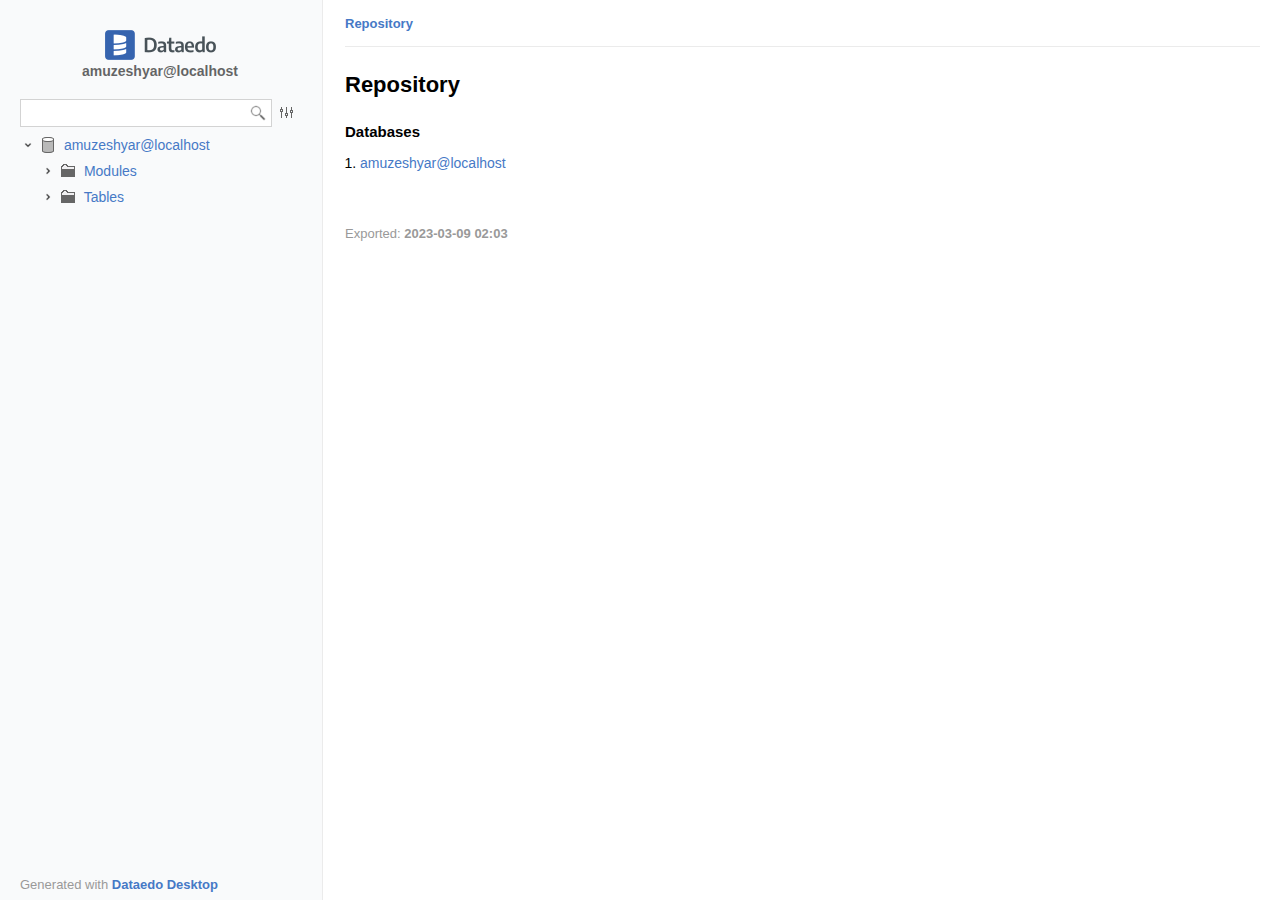
==== index.local.html @ bbb444c3 "first commit" ====
<!doctype html>
<html class="no-js is-booting" lang="en">
<head>
    <meta charset="utf-8">
    <meta http-equiv="x-ua-compatible" content="ie=edge">
    <meta name="viewport" content="width=device-width,initial-scale=1">
    <meta name="x-app-version" content="Z4twejRX">
    <meta name="x-data-version" content="20230309020320">

    <script>document.documentElement.className = document.documentElement.className.replace("no-js", "js")</script>
    <script src="integrity-test.js?v=Z4twejRX"></script>
    <link rel="stylesheet" href="boot.css?v=Z4twejRX">
    <link rel="icon" href="favicon.ico">

</head>
<body>
    <noscript>
        <div class="no-js-popup">
            <b>This site requires JavaScript to work</b>, please enable JavaScript in your browser or use a browser with JavaScript support.
        </div>
    </noscript>

    <div class="app">
        <router-view></router-view>
    </div>

    <link rel="stylesheet" href="app.css?v=Z4twejRX">
    <link rel="stylesheet" href="user.css?v=Z4twejRX">
    <script src="data.local.json.js?v=20230309020320"></script>
    <script src="config.json.js?v=20230309020320"></script>
    <script src="app.js?v=Z4twejRX"></script>
    <script src="user.js?v=Z4twejRX"></script>
</body>
</html>
---- boot.css ----
*{margin:0;padding:0}body,html{height:100%;overflow:hidden;background:#f9f9f9}body:after{content:" ";z-index:9999;position:fixed;top:0;left:0;width:100%;height:0;opacity:0;-webkit-transition:opacity .4s,background .4s,height .01s linear .4s;transition:opacity .4s,background .4s,height .01s linear .4s}.app{opacity:1;display:block}.is-booting body:after{height:100%;opacity:1;background:#fff url(./images/loader.gif?80f76fbd9f453dd1201678fe9575c247) 50% no-repeat}.is-booting .app{opacity:0}.no-js body{display:-webkit-box;display:-ms-flexbox;display:flex;-webkit-box-align:center;-ms-flex-align:center;align-items:center;-webkit-box-pack:center;-ms-flex-pack:center;justify-content:center}.no-js body:after{-webkit-animation:no-js-loader;animation:no-js-loader;-webkit-animation-duration:.2s;animation-duration:.2s;-webkit-animation-delay:1s;animation-delay:1s;-webkit-animation-fill-mode:forwards;animation-fill-mode:forwards}.no-js .app{-webkit-animation:no-js-app;animation:no-js-app;-webkit-animation-duration:.01s;animation-duration:.01s;-webkit-animation-delay:1s;animation-delay:1s;-webkit-animation-fill-mode:forwards;animation-fill-mode:forwards}.no-js .no-js-popup{font-family:Arial,serif;font-size:13px;line-height:1.5;color:#2d3e50;background:#fff;padding:15px 20px;border-top:5px solid #e74b3c;-webkit-box-sizing:border-box;box-sizing:border-box;border-radius:4px;-webkit-box-shadow:0 1px 3px rgba(45,62,80,.4);box-shadow:0 1px 3px rgba(45,62,80,.4);max-width:280px;overflow:hidden;-webkit-animation:no-js-popup;animation:no-js-popup;-webkit-animation-duration:1s;animation-duration:1s;-webkit-animation-delay:1s;animation-delay:1s;-webkit-animation-fill-mode:forwards;animation-fill-mode:forwards;margin-top:-99999px}.no-js .no-js-popup b{color:#e74b3c}@-webkit-keyframes no-js-loader{to{opacity:0}}@keyframes no-js-loader{to{opacity:0}}@-webkit-keyframes no-js-app{to{-webkit-box-flex:0;flex:0 0 0;width:0}}@keyframes no-js-app{to{-webkit-box-flex:0;-ms-flex:0 0 0px;flex:0 0 0;width:0}}@-webkit-keyframes no-js-popup{0%{opacity:0;margin-top:-30px}to{margin-top:0;opacity:1}}@keyframes no-js-popup{0%{opacity:0;margin-top:-30px}to{margin-top:0;opacity:1}}.js .no-js-popup{display:none}
---- app.css ----
.hljs{display:block;overflow-x:auto;padding:.5em;background:#fff;color:#000}.hljs-comment,.hljs-quote,.hljs-variable{color:green}.hljs-built_in,.hljs-keyword,.hljs-name,.hljs-selector-tag,.hljs-tag{color:#00f}.hljs-addition,.hljs-attribute,.hljs-literal,.hljs-section,.hljs-string,.hljs-template-tag,.hljs-template-variable,.hljs-title,.hljs-type{color:#a31515}.hljs-deletion,.hljs-meta,.hljs-selector-attr,.hljs-selector-pseudo{color:#2b91af}.hljs-doctag{color:gray}.hljs-attr{color:red}.hljs-bullet,.hljs-link,.hljs-symbol{color:#00b0e8}.hljs-emphasis{font-style:italic}.hljs-strong{font-weight:700}*{-webkit-box-sizing:border-box;box-sizing:border-box}.app{width:100%;height:100%;overflow:hidden}a img{border:0}input::-ms-clear{display:none}body{font-family:-apple-system,Segoe UI,Open Sans,Arial,sans-serif;font-size:14px}a{-webkit-transition:color .3s;transition:color .3s;color:#4679c6;text-decoration:none}a:hover{color:#04589f}h1{font-size:22px;font-weight:700}@media only screen and (max-width:600px){h1{font-size:18px}}h2{font-size:15px;font-weight:700}.no-wrap{white-space:nowrap}::-webkit-scrollbar{width:6px;height:6px;background-color:rgba(0,0,0,.05)}::-webkit-scrollbar-track{background-color:transparent}::-webkit-scrollbar-thumb{background-color:#2872ec;background-color:rgba(0,0,0,.3);background-clip:content-box}i[class*=icon-],i[class^=icon-]{display:inline-block;vertical-align:top;width:16px;height:16px;background:url(./images/sprite.png?4946d9671c858144af19bc0c21c4b5a4) no-repeat}i.icon-empty{background-position:20px 20px!important}i.icon-directory,i.icon-directory-user,i.icon-folder{background-position:0 0}i.icon-documentation{background-position:-20px 0}i.icon-module,i.icon-module-user{background-position:-40px 0}i.icon-arrow-asc{background-position:-60px 0}i.icon-relation{background-position:-80px 0}i.icon-trigger-disabled{background-position:-100px 0}i.icon-search{background-position:-120px 0}i.icon-table{background-position:0 -20px}i.icon-view{background-position:-20px -20px}i.icon-key{background-position:-40px -20px}i.icon-arrow-desc{background-position:-60px -20px}i.icon-unique-key{background-position:-80px -20px}i.icon-user-unique-key{background-position:-100px -20px}i.icon-close{background-position:-120px -20px}i.icon-function{background-position:0 -40px}i.icon-procedure{background-position:-20px -40px}i.icon-chapter{background-position:-40px -40px}i.icon-error{background-position:-60px -40px}i.icon-trigger-active{background-position:-80px -40px}i.icon-user-relation{background-position:-100px -40px}i.icon-user-key{background-position:0 -60px}i.icon-unresolved,i.icon-unresolved_entity{background-position:-20px -60px}i.icon-expand{background-position:-40px -60px}i.icon-collapse{background-position:-60px -60px}i.icon-check{background-position:-80px -60px}i.icon-nullable{background-position:-100px -60px}i.icon-primary-key-disabled{background-position:0 -80px}i.icon-unique-key-disabled{background-position:-20px -80px}i.icon-user-pk-relation{background-position:-40px -80px}i.icon-pk-relation{background-position:-60px -80px}i.icon-used-by-unresolved,i.icon-used-by-unresolved_entity{background-position:-80px -80px}i.icon-used-by-user-unresolved,i.icon-used-by-user-unresolved_entity{background-position:-100px -80px}i.icon-used-by-table{background-position:0 -100px}i.icon-used-by-user-table{background-position:-20px -100px}i.icon-used-by-view{background-position:-40px -100px}i.icon-used-by-user-view{background-position:-60px -100px}i.icon-used-by-procedure{background-position:-80px -100px}i.icon-used-by-user-procedure{background-position:-100px -100px}i.icon-used-by-function{background-position:0 -120px}i.icon-used-by-user-function{background-position:-20px -120px}i.icon-used-by-trigger-active{background-position:-40px -120px}i.icon-used-by-user-trigger-active{background-position:-60px -120px}i.icon-used-by-trigger-disabled{background-position:-80px -120px}i.icon-used-by-user-trigger-disabled{background-position:-100px -120px}i.icon-uses-table{background-position:0 -140px}i.icon-uses-user-table{background-position:-20px -140px}i.icon-uses-view{background-position:-40px -140px}i.icon-uses-user-view{background-position:-60px -140px}i.icon-uses-procedure{background-position:-80px -140px}i.icon-uses-user-procedure{background-position:-100px -140px}i.icon-uses-function{background-position:0 -160px}i.icon-uses-user-function{background-position:-20px -160px}i.icon-uses-trigger-active{background-position:-40px -160px}i.icon-uses-user-trigger-active{background-position:-60px -160px}i.icon-uses-trigger-disabled{background-position:-80px -160px}i.icon-uses-user-trigger-disabled{background-position:-100px -160px}i.icon-search-options-btn{background-position:-120px -160px}i.icon-uses-unresolved,i.icon-uses-unresolved_entity{background-position:0 -180px}i.icon-uses-user-unresolved,i.icon-uses-user-unresolved_entity{background-position:-20px -180px}i.icon-checkbox-checked{background-position:0 -200px}i.icon-checkbox{background-position:-20px -200px}i.icon-checkbox-undefined{background-position:-40px -200px}i.icon-none{background-position:0 -220px}i.icon-none-user{background-position:-20px -220px}i.icon-used-by-none{background-position:-40px -220px}i.icon-used-by-user-none{background-position:-60px -220px}i.icon-uses-none{background-position:-80px -220px}i.icon-uses-user-none{background-position:-100px -220px}i.icon-table{background-position:0 -240px}i.icon-table-user{background-position:-20px -240px}i.icon-used-by-table{background-position:-40px -240px}i.icon-used-by-user-table{background-position:-60px -240px}i.icon-uses-table{background-position:-80px -240px}i.icon-uses-user-table{background-position:-100px -240px}i.icon-external-table{background-position:0 -260px}i.icon-external-table-user{background-position:-20px -260px}i.icon-used-by-external-table{background-position:-40px -260px}i.icon-used-by-user-external-table{background-position:-60px -260px}i.icon-uses-external-table{background-position:-80px -260px}i.icon-uses-user-external-table{background-position:-100px -260px}i.icon-foreign-table{background-position:0 -280px}i.icon-foreign-table-user{background-position:-20px -280px}i.icon-used-by-foreign-table{background-position:-40px -280px}i.icon-used-by-user-foreign-table{background-position:-60px -280px}i.icon-uses-foreign-table{background-position:-80px -280px}i.icon-uses-user-foreign-table{background-position:-100px -280px}i.icon-file-table{background-position:0 -300px}i.icon-file-table-user{background-position:-20px -300px}i.icon-used-by-file-table{background-position:-40px -300px}i.icon-used-by-user-file-table{background-position:-60px -300px}i.icon-uses-file-table{background-position:-80px -300px}i.icon-uses-user-file-table{background-position:-100px -300px}i.icon-graph-table{background-position:0 -320px}i.icon-graph-table-user{background-position:-20px -320px}i.icon-used-by-graph-table{background-position:-40px -320px}i.icon-used-by-user-graph-table{background-position:-60px -320px}i.icon-uses-graph-table{background-position:-80px -320px}i.icon-uses-user-graph-table{background-position:-100px -320px}i.icon-graph-node-table{background-position:0 -340px}i.icon-graph-node-table-user{background-position:-20px -340px}i.icon-used-by-graph-node-table{background-position:-40px -340px}i.icon-used-by-user-graph-node-table{background-position:-60px -340px}i.icon-uses-graph-node-table{background-position:-80px -340px}i.icon-uses-user-graph-node-table{background-position:-100px -340px}i.icon-graph-vertex-table{background-position:0 -360px}i.icon-graph-vertex-table-user{background-position:-20px -360px}i.icon-used-by-graph-vertex-table{background-position:-40px -360px}i.icon-used-by-user-graph-vertex-table{background-position:-60px -360px}i.icon-uses-graph-vertex-table{background-position:-80px -360px}i.icon-uses-user-graph-vertex-table{background-position:-100px -360px}i.icon-graph-edge-table{background-position:0 -380px}i.icon-graph-edge-table-user{background-position:-20px -380px}i.icon-used-by-graph-edge-table{background-position:-40px -380px}i.icon-used-by-user-graph-edge-table{background-position:-60px -380px}i.icon-uses-graph-edge-table{background-position:-80px -380px}i.icon-uses-user-graph-edge-table{background-position:-100px -380px}i.icon-system-versioned-table{background-position:0 -400px}i.icon-system-versioned-table-user{background-position:-20px -400px}i.icon-used-by-system-versioned-table{background-position:-40px -400px}i.icon-used-by-user-system-versioned-table{background-position:-60px -400px}i.icon-uses-system-versioned-table{background-position:-80px -400px}i.icon-uses-user-system-versioned-table{background-position:-100px -400px}i.icon-history-table{background-position:0 -420px}i.icon-history-table-user{background-position:-20px -420px}i.icon-used-by-history-table{background-position:-40px -420px}i.icon-used-by-user-history-table{background-position:-60px -420px}i.icon-uses-history-table{background-position:-80px -420px}i.icon-uses-user-history-table{background-position:-100px -420px}i.icon-search-index{background-position:0 -440px}i.icon-search-index-user{background-position:-20px -440px}i.icon-used-by-search-index{background-position:-40px -440px}i.icon-used-by-user-search-index{background-position:-60px -440px}i.icon-uses-search-index{background-position:-80px -440px}i.icon-uses-user-search-index{background-position:-100px -440px}i.icon-collection{background-position:0 -460px}i.icon-collection-user{background-position:-20px -460px}i.icon-used-by-collection{background-position:-40px -460px}i.icon-used-by-user-collection{background-position:-60px -460px}i.icon-uses-collection{background-position:-80px -460px}i.icon-uses-user-collection{background-position:-100px -460px}i.icon-entity{background-position:0 -480px}i.icon-entity-user{background-position:-20px -480px}i.icon-used-by-entity{background-position:-40px -480px}i.icon-used-by-user-entity{background-position:-60px -480px}i.icon-uses-entity{background-position:-80px -480px}i.icon-uses-user-entity{background-position:-100px -480px}i.icon-cube{background-position:0 -500px}i.icon-cube-user{background-position:-20px -500px}i.icon-used-by-cube{background-position:-40px -500px}i.icon-used-by-user-cube{background-position:-60px -500px}i.icon-uses-cube{background-position:-80px -500px}i.icon-uses-user-cube{background-position:-100px -500px}i.icon-dimension{background-position:0 -520px}i.icon-dimension-user{background-position:-20px -520px}i.icon-used-by-dimension{background-position:-40px -520px}i.icon-used-by-user-dimension{background-position:-60px -520px}i.icon-uses-dimension{background-position:-80px -520px}i.icon-uses-user-dimension{background-position:-100px -520px}i.icon-flat-file{background-position:0 -540px}i.icon-flat-file-user{background-position:-20px -540px}i.icon-used-by-flat-file{background-position:-40px -540px}i.icon-used-by-user-flat-file{background-position:-60px -540px}i.icon-uses-flat-file{background-position:-80px -540px}i.icon-uses-user-flat-file{background-position:-100px -540px}i.icon-object{background-position:0 -560px}i.icon-object-user{background-position:-20px -560px}i.icon-used-by-object{background-position:-40px -560px}i.icon-used-by-user-object{background-position:-60px -560px}i.icon-uses-object{background-position:-80px -560px}i.icon-uses-user-object{background-position:-100px -560px}i.icon-standard-object{background-position:0 -580px}i.icon-standard-object-user{background-position:-20px -580px}i.icon-used-by-standard-object{background-position:-40px -580px}i.icon-used-by-user-standard-object{background-position:-60px -580px}i.icon-uses-standard-object{background-position:-80px -580px}i.icon-uses-user-standard-object{background-position:-100px -580px}i.icon-custom-object{background-position:0 -600px}i.icon-custom-object-user{background-position:-20px -600px}i.icon-used-by-custom-object{background-position:-40px -600px}i.icon-used-by-user-custom-object{background-position:-60px -600px}i.icon-uses-custom-object{background-position:-80px -600px}i.icon-uses-user-custom-object{background-position:-100px -600px}i.icon-external-object{background-position:0 -620px}i.icon-external-object-user{background-position:-20px -620px}i.icon-used-by-external-object{background-position:-40px -620px}i.icon-used-by-user-external-object{background-position:-60px -620px}i.icon-uses-external-object{background-position:-80px -620px}i.icon-uses-user-external-object{background-position:-100px -620px}i.icon-view{background-position:0 -640px}i.icon-view-user{background-position:-20px -640px}i.icon-used-by-view{background-position:-40px -640px}i.icon-used-by-user-view{background-position:-60px -640px}i.icon-uses-view{background-position:-80px -640px}i.icon-uses-user-view{background-position:-100px -640px}i.icon-materialized-view{background-position:0 -660px}i.icon-materialized-view-user{background-position:-20px -660px}i.icon-used-by-materialized-view{background-position:-40px -660px}i.icon-used-by-user-materialized-view{background-position:-60px -660px}i.icon-uses-materialized-view{background-position:-80px -660px}i.icon-uses-user-materialized-view{background-position:-100px -660px}i.icon-editioning-view{background-position:0 -680px}i.icon-editioning-view-user{background-position:-20px -680px}i.icon-used-by-editioning-view{background-position:-40px -680px}i.icon-used-by-user-editioning-view{background-position:-60px -680px}i.icon-uses-editioning-view{background-position:-80px -680px}i.icon-uses-user-editioning-view{background-position:-100px -680px}i.icon-indexed-view{background-position:0 -700px}i.icon-indexed-view-user{background-position:-20px -700px}i.icon-used-by-indexed-view{background-position:-40px -700px}i.icon-used-by-user-indexed-view{background-position:-60px -700px}i.icon-uses-indexed-view{background-position:-80px -700px}i.icon-uses-user-indexed-view{background-position:-100px -700px}i.icon-named-query{background-position:0 -720px}i.icon-named-query-user{background-position:-20px -720px}i.icon-used-by-named-query{background-position:-40px -720px}i.icon-used-by-user-named-query{background-position:-60px -720px}i.icon-uses-named-query{background-position:-80px -720px}i.icon-uses-user-named-query{background-position:-100px -720px}i.icon-projection{background-position:0 -640px}i.icon-projection-user{background-position:-20px -640px}i.icon-used-by-projection{background-position:-40px -640px}i.icon-used-by-user-projection{background-position:-60px -640px}i.icon-uses-projection{background-position:-80px -640px}i.icon-uses-user-projection{background-position:-100px -640px}i.icon-procedure{background-position:0 -740px}i.icon-procedure-user{background-position:-20px -740px}i.icon-used-by-procedure{background-position:-40px -740px}i.icon-used-by-user-procedure{background-position:-60px -740px}i.icon-uses-procedure{background-position:-80px -740px}i.icon-uses-user-procedure{background-position:-100px -740px}i.icon-package{background-position:0 -760px}i.icon-package-user{background-position:-20px -760px}i.icon-used-by-package{background-position:-40px -760px}i.icon-used-by-user-package{background-position:-60px -760px}i.icon-uses-package{background-position:-80px -760px}i.icon-uses-user-package{background-position:-100px -760px}i.icon-function{background-position:0 -780px}i.icon-function-user{background-position:-20px -780px}i.icon-used-by-function{background-position:-40px -780px}i.icon-used-by-user-function{background-position:-60px -780px}i.icon-uses-function{background-position:-80px -780px}i.icon-uses-user-function{background-position:-100px -780px}i.icon-trigger-active{background-position:0 -800px}i.icon-trigger-active-user{background-position:-20px -800px}i.icon-used-by-trigger-active{background-position:-40px -800px}i.icon-used-by-user-trigger-active{background-position:-60px -800px}i.icon-uses-trigger-active{background-position:-80px -800px}i.icon-uses-user-trigger-active{background-position:-100px -800px}i.icon-trigger-disabled{background-position:0 -820px}i.icon-trigger-disabled-user{background-position:-20px -820px}i.icon-used-by-trigger-disabled{background-position:-40px -820px}i.icon-used-by-user-trigger-disabled{background-position:-60px -820px}i.icon-uses-trigger-disabled{background-position:-80px -820px}i.icon-uses-user-trigger-disabled{background-position:-100px -820px}i.icon-rule-active{background-position:0 -840px}i.icon-rule-active-user{background-position:-20px -840px}i.icon-used-by-rule-active{background-position:-40px -840px}i.icon-used-by-user-rule-active{background-position:-60px -840px}i.icon-uses-rule-active{background-position:-80px -840px}i.icon-uses-user-rule-active{background-position:-100px -840px}i.icon-rule-disabled{background-position:0 -860px}i.icon-rule-disabled-user{background-position:-20px -860px}i.icon-used-by-rule-disabled{background-position:-40px -860px}i.icon-used-by-user-rule-disabled{background-position:-60px -860px}i.icon-uses-rule-disabled{background-position:-80px -860px}i.icon-uses-user-rule-disabled{background-position:-100px -860px}i.icon-column{background-position:0 -880px}i.icon-column-user{background-position:-20px -880px}i.icon-array{background-position:0 -900px}i.icon-array-user{background-position:-20px -900px}i.icon-attribute{background-position:0 -920px}i.icon-attribute-user{background-position:-20px -920px}i.icon-calculated-measure{background-position:0 -940px}i.icon-calculated-measure-user{background-position:-20px -940px}i.icon-column-family{background-position:0 -960px}i.icon-column-family-user{background-position:-20px -960px}i.icon-computed{background-position:0 -980px}i.icon-computed-user{background-position:-20px -980px}i.icon-custom{background-position:0 -1000px}i.icon-custom-user{background-position:-20px -1000px}i.icon-column-dimension{background-position:0 -1020px}i.icon-column-dimension-user{background-position:-20px -1020px}i.icon-document{background-position:0 -1040px}i.icon-document-user{background-position:-20px -1040px}i.icon-document-array{background-position:0 -1060px}i.icon-document-array-user{background-position:-20px -1060px}i.icon-field{background-position:0 -1080px}i.icon-field-user{background-position:-20px -1080px}i.icon-folder{background-position:0 -1100px}i.icon-folder-user{background-position:-20px -1100px}i.icon-hierarchy{background-position:0 -1120px}i.icon-hierarchy-user{background-position:-20px -1120px}i.icon-hierarchy-level{background-position:0 -1140px}i.icon-hierarchy-level-user{background-position:-20px -1140px}i.icon-id{background-position:0 -1160px}i.icon-id-user{background-position:-20px -1160px}i.icon-kpi{background-position:0 -1180px}i.icon-kpi-user{background-position:-20px -1180px}i.icon-map{background-position:0 -1200px}i.icon-map-user{background-position:-20px -1200px}i.icon-measure{background-position:0 -1220px}i.icon-measure-user{background-position:-20px -1220px}i.icon-measure-group{background-position:0 -1240px}i.icon-measure-group-user{background-position:-20px -1240px}i.icon-column-object{background-position:0 -1260px}i.icon-column-object-user{background-position:-20px -1260px}i.icon-object-array{background-position:0 -1280px}i.icon-object-array-user{background-position:-20px -1280px}i.icon-set{background-position:0 -1300px}i.icon-set-user{background-position:-20px -1300px}i.icon-system{background-position:0 -1320px}i.icon-system-user{background-position:-20px -1320px}i.icon-user-type{background-position:0 -1340px}i.icon-user-type-user{background-position:-20px -1340px}i.icon-mixed{background-position:0 -1360px}i.icon-mixed-user{background-position:-20px -1360px}i.icon-clr-function{background-position:0 -1380px}i.icon-clr-procedure{background-position:0 -14000px}i.icon-clr-trigger{background-position:0 -1420px}i.icon-extended-procedure{background-position:0 -1440px}i.icon-business-glossary{background-position:0 -1460px}i.icon-term{background-position:0 -1480px}i.icon-category{background-position:0 -1500px}i.icon-policy{background-position:0 -1520px}i.icon-rule{background-position:0 -1540px}i.icon-csv{background-position:0 -1560px}i.icon-csv-user{background-position:-20px -1560px}i.icon-json{background-position:0 -1580px}i.icon-json-user{background-position:-20px -1580px}i.icon-xml{background-position:0 -1600px}i.icon-xml-user{background-position:-20px -1600px}i.icon-avro-record{background-position:0 -1620px}i.icon-avro-record-user{background-position:-20px -1620px}i.icon-cdm{background-position:0 -1640px}i.icon-cdm-user{background-position:-20px -1640px}i.icon-delimited-text{background-position:0 -1660px}i.icon-delimited-text-user{background-position:-20px -1660px}i.icon-orc{background-position:0 -1680px}i.icon-orc-user{background-position:-20px -1680px}i.icon-parquet{background-position:0 -1700px}i.icon-parquet-user{background-position:-20px -1700px}i.icon-structure{background-position:0 -1720px}i.icon-structure-user{background-position:-20px -1720px}i[class*=icon2x-],i[class^=icon2x-]{display:inline-block;vertical-align:top;width:32px;height:32px;background:url(./images/sprite2x.png?374bd964ec66aa32b28c037c981e67e4) no-repeat}i.icon2x-directory,i.icon2x-directory-user,i.icon2x-folder{background-position:0 0}i.icon2x-database{background-position:-40px 0}i.icon2x-module{background-position:-80px 0}i.icon2x-relation{background-position:-160px 0}i.icon2x-trigger-disabled{background-position:-200px 0}i.icon2x-table{background-position:0 -40px}i.icon2x-view{background-position:-40px -40px}i.icon2x-key{background-position:-80px -40px}i.icon2x-unique-key{background-position:-160px -40px}i.icon2x-user-unique-key{background-position:-200px -40px}i.icon2x-function{background-position:0 -80px}i.icon2x-procedure{background-position:-40px -80px}i.icon2x-error{background-position:-120px -80px}i.icon2x-trigger-active{background-position:-160px -80px}i.icon2x-user-relation{background-position:-200px -80px}i.icon2x-user-key{background-position:0 -120px}i.icon2x-unresolved-entity{background-position:-40px -120px}i.icon2x-check{background-position:-160px -120px}i.icon2x-table-user{background-position:-200px -120px}i.icon2x-none{background-position:0 -200px}i.icon2x-none-user{background-position:-40px -200px}i.icon2x-table{background-position:0 -240px}i.icon2x-table-user{background-position:-40px -240px}i.icon2x-external-table{background-position:0 -280px}i.icon2x-external-table-user{background-position:-40px -280px}i.icon2x-foreign-table{background-position:0 -320px}i.icon2x-foreign-table-user{background-position:-40px -320px}i.icon2x-file-table{background-position:0 -360px}i.icon2x-file-table-user{background-position:-40px -360px}i.icon2x-graph-table{background-position:0 -400px}i.icon2x-graph-table-user{background-position:-40px -400px}i.icon2x-graph-node-table{background-position:0 -440px}i.icon2x-graph-node-table-user{background-position:-40px -440px}i.icon2x-graph-vertex-table{background-position:0 -480px}i.icon2x-graph-vertex-table-user{background-position:-40px -480px}i.icon2x-graph-edge-table{background-position:0 -520px}i.icon2x-graph-edge-table-user{background-position:-40px -520px}i.icon2x-history-table{background-position:0 -560px}i.icon2x-history-table-user{background-position:-40px -560px}i.icon2x-system-versioned-table{background-position:0 -600px}i.icon2x-system-versioned-table-user{background-position:-40px -600px}i.icon2x-search-index{background-position:0 -640px}i.icon2x-search-index-user{background-position:-40px -640px}i.icon2x-collection{background-position:0 -680px}i.icon2x-collection-user{background-position:-40px -680px}i.icon2x-entity{background-position:0 -720px}i.icon2x-entity-user{background-position:-40px -720px}i.icon2x-cube{background-position:0 -760px}i.icon2x-cube-user{background-position:-40px -760px}i.icon2x-dimension{background-position:0 -800px}i.icon2x-dimension-user{background-position:-40px -800px}i.icon2x-flat-file{background-position:0 -840px}i.icon2x-flat-file-user{background-position:-40px -840px}i.icon2x-object{background-position:0 -880px}i.icon2x-object-user{background-position:-40px -880px}i.icon2x-standard-object{background-position:0 -920px}i.icon2x-standard-object-user{background-position:-40px -920px}i.icon2x-custom-object{background-position:0 -960px}i.icon2x-custom-object-user{background-position:-40px -960px}i.icon2x-external-object{background-position:0 -1000px}i.icon2x-external-object-user{background-position:-40px -1000px}i.icon2x-view{background-position:0 -1040px}i.icon2x-view-user{background-position:-40px -1040px}i.icon2x-materialized-view{background-position:0 -1080px}i.icon2x-materialized-view-user{background-position:-40px -1080px}i.icon2x-editioning-view{background-position:0 -1120px}i.icon2x-editioning-view-user{background-position:-40px -1120px}i.icon2x-indexed-view{background-position:0 -1160px}i.icon2x-indexed-view-user{background-position:-40px -1160px}i.icon2x-named-query{background-position:0 -1200px}i.icon2x-named-query-user{background-position:-40px -1200px}i.icon2x-projection{background-position:0 -1040px}i.icon2x-projection-user{background-position:-40px -1040px}i.icon2x-procedure{background-position:0 -1240px}i.icon2x-procedure-user{background-position:-40px -1240px}i.icon2x-package{background-position:0 -1280px}i.icon2x-package-user{background-position:-40px -1280px}i.icon2x-function{background-position:0 -1320px}i.icon2x-function-user{background-position:-40px -1320px}i.icon2x-trigger-active{background-position:0 -1360px}i.icon2x-trigger-active-user{background-position:-40px -1360px}i.icon2x-trigger-disabled{background-position:0 -1400px}i.icon2x-trigger-disabled-user{background-position:-40px -1400px}i.icon2x-rule-active{background-position:0 -1440px}i.icon2x-rule-active-user{background-position:-40px -1440px}i.icon2x-rule-disabled{background-position:0 -1480px}i.icon2x-rule-disabled-user{background-position:-40px -1480px}i.icon2x-clr-function{background-position:0 -1520px}i.icon2x-clr-procedure{background-position:0 -1560px}i.icon2x-clr-trigger{background-position:0 -1600px}i.icon2x-extended-procedure{background-position:0 -1640px}i.icon2x-business-glossary{background-position:0 -1680px}i.icon2x-term{background-position:0 -1720px}i.icon2x-category{background-position:0 -1760px}i.icon2x-policy{background-position:0 -1800px}i.icon2x-rule{background-position:0 -1840px}i.icon2x-csv{background-position:0 -1880px}i.icon2x-csv-user{background-position:-40px -1880px}i.icon2x-json{background-position:0 -1920px}i.icon2x-json-user{background-position:-40px -1920px}i.icon2x-xml{background-position:0 -1960px}i.icon2x-xml-user{background-position:-40px -1960px}i.icon2x-avro-record{background-position:0 -2000px}i.icon2x-avro-record-user{background-position:-40px -2000px}i.icon2x-cdm{background-position:0 -2040px}i.icon2x-cdm-user{background-position:-40px -2040px}i.icon2x-delimited-text{background-position:0 -2080px}i.icon2x-delimited-text-user{background-position:-40px -2080px}i.icon2x-orc{background-position:0 -2120px}i.icon2x-orc-user{background-position:-40px -2120px}i.icon2x-parquet{background-position:0 -2160px}i.icon2x-parquet-user{background-position:-40px -2160px}i.icon2x-structure{background-position:0 -2200px}i.icon2x-structure-user{background-position:-40px -2200px}i[class*=icon24-],i[class^=icon24-]{display:inline-block;vertical-align:top;width:24px;height:24px;background:url(./images/sprite.24.png?4a69e1b12845e34f7dc40fea009caf40) no-repeat;margin-right:6px;margin-top:2px}i.no-margin{margin:0}i.icon24-relation-1x-1x{background-position:0 0}i.icon24-relation-1x-1x-user{background-position:-25px 0}i.icon24-relation-1x-mx{background-position:0 -25px}i.icon24-relation-1x-mx-user{background-position:-25px -25px}i.icon24-relation-mx-1x{background-position:0 -50px}i.icon24-relation-mx-1x-user{background-position:-25px -50px}i.icon24-relation-mx-mx{background-position:0 -75px}i.icon24-relation-mx-mx-user{background-position:-25px -75px}.doc{padding:15px 20px}.doc-breadcrumb{padding-bottom:15px;border-bottom:1px solid #ebebeb;margin-bottom:15px}.doc-actions{z-index:99;position:relative;float:right;font-size:12px}.doc-header{padding-top:10px;padding-bottom:10px;margin-bottom:15px}.doc-header [class^=icon]{margin-right:10px}.doc-summary{font-size:13px;margin-bottom:25px}.doc-summary td,.doc-summary th{vertical-align:top}.doc-summary-field{text-align:left;padding:3px 20px 3px 0}.doc-list{list-style-type:decimal;margin-left:15px}.doc-list>li{padding:5px 0}.doc-description{margin-bottom:40px}.doc-description ul{margin-left:40px}.doc-section{padding-bottom:25px}.doc-section.no-margin{margin-bottom:0}.doc-section-header{margin-bottom:10px}div.doc-script{overflow-x:auto;border:1px solid #dbe3f3;font-size:13px}div.doc-script code{padding:6px 20px!important}td.doc-script{font-size:13px}td.doc-script code{padding:0!important}.doc-metadata{color:#999;font-size:13px;margin-top:25px;margin-bottom:25px}.doc-metadata-exported{margin-right:10px}.sticky-header{position:-webkit-sticky;position:sticky;top:0;background-color:#fff;z-index:9}.table{overflow-x:auto}.table table{border-collapse:collapse;border:1px solid #dbe3f3}.table table th{background:#dbe3f3;text-align:left}.table table td,.table table th{border-bottom:1px solid #dbe3f3;font-size:13px;padding:6px 20px 6px 0;vertical-align:top}.table table td:first-child,.table table th:first-child{padding-left:20px}.slide-left-enter-active,.slide-left-leave-active{-webkit-transition:opacity .3s,-webkit-transform .4s;transition:opacity .3s,-webkit-transform .4s;transition:opacity .3s,transform .4s;transition:opacity .3s,transform .4s,-webkit-transform .4s}.slide-left-enter,.slide-left-leave-to{opacity:0;-webkit-transform:translateX(-10px);transform:translateX(-10px);-webkit-transition:opacity .15s,-webkit-transform .2s;transition:opacity .15s,-webkit-transform .2s;transition:opacity .15s,transform .2s;transition:opacity .15s,transform .2s,-webkit-transform .2s}
---- user.css ----
.user-description {
    /* Texts written in Dataedo application are wrapped using tag with class .user-description. */
    /* Setting the white-space property to pre-wrap means that all newlines will be preserved. */
    white-space: pre-wrap;
}

/* Default font configuration. */
.v-layout {
    font-family: -apple-system, Segoe UI, Open Sans, Arial, sans-serif;
    line-height: initial;
    font-size: 14px;
}

.v-content .doc-summary, /* table with object basic information */
.v-content .doc-actions, /* permlinks on the right side */
.v-content .doc-metadata, /* timestamps at the object bottom */
.v-content .table table th, /* table headers */
.v-content .table table td, /* table cells */
.v-content .doc-breadcrumb .v-item /* breadcrumb */ {
    font-size: 13px;
}

/* Headers font configuration. */
h1, h2, h3,
h4, h5, h6 {
    font-family: -apple-system, Segoe UI, Open Sans, Arial, sans-serif;
    font-weight: 700;
}

h1 { font-size: 22px; }
h2, .v-content .v-header { font-size: 15px; }

/* Color of hyperlinks and their color on mouse hover. */
a { color: #4679C6; }
a:hover { color: #04589f; }
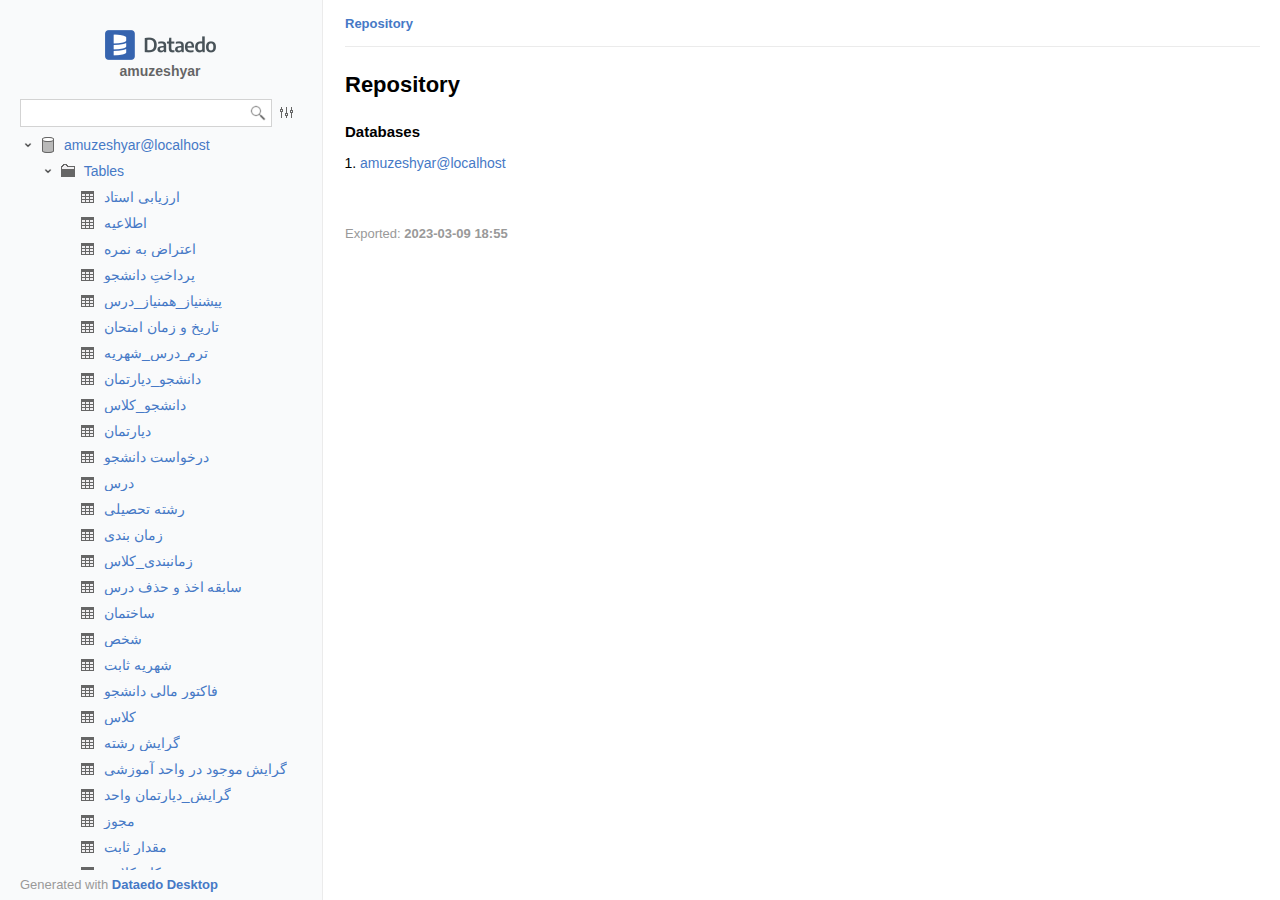
==== commit a1cd9ee6: "remove ER model" ====
--- a/index.local.html
+++ b/index.local.html
@@ -5,7 +5,7 @@
     <meta http-equiv="x-ua-compatible" content="ie=edge">
     <meta name="viewport" content="width=device-width,initial-scale=1">
     <meta name="x-app-version" content="Z4twejRX">
-    <meta name="x-data-version" content="20230309020320">
+    <meta name="x-data-version" content="20230309185516">
 
     <script>document.documentElement.className = document.documentElement.className.replace("no-js", "js")</script>
     <script src="integrity-test.js?v=Z4twejRX"></script>
@@ -26,8 +26,8 @@
 
     <link rel="stylesheet" href="app.css?v=Z4twejRX">
     <link rel="stylesheet" href="user.css?v=Z4twejRX">
-    <script src="data.local.json.js?v=20230309020320"></script>
-    <script src="config.json.js?v=20230309020320"></script>
+    <script src="data.local.json.js?v=20230309185516"></script>
+    <script src="config.json.js?v=20230309185516"></script>
     <script src="app.js?v=Z4twejRX"></script>
     <script src="user.js?v=Z4twejRX"></script>
 </body>
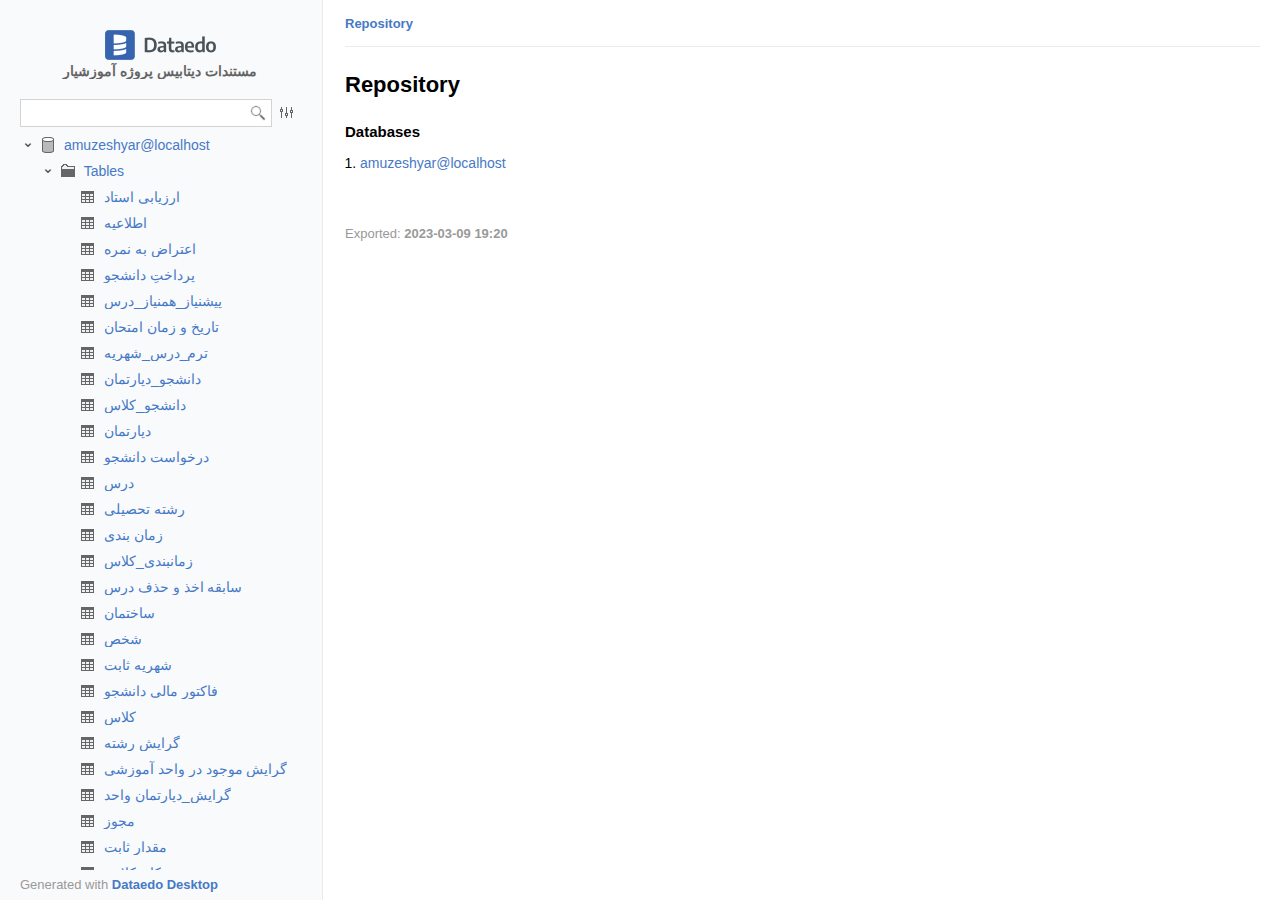
==== commit 357e8be1: "first commit" ====
--- a/index.local.html
+++ b/index.local.html
@@ -5,7 +5,7 @@
     <meta http-equiv="x-ua-compatible" content="ie=edge">
     <meta name="viewport" content="width=device-width,initial-scale=1">
     <meta name="x-app-version" content="Z4twejRX">
-    <meta name="x-data-version" content="20230309185516">
+    <meta name="x-data-version" content="20230309192010">
 
     <script>document.documentElement.className = document.documentElement.className.replace("no-js", "js")</script>
     <script src="integrity-test.js?v=Z4twejRX"></script>
@@ -26,8 +26,8 @@
 
     <link rel="stylesheet" href="app.css?v=Z4twejRX">
     <link rel="stylesheet" href="user.css?v=Z4twejRX">
-    <script src="data.local.json.js?v=20230309185516"></script>
-    <script src="config.json.js?v=20230309185516"></script>
+    <script src="data.local.json.js?v=20230309192010"></script>
+    <script src="config.json.js?v=20230309192010"></script>
     <script src="app.js?v=Z4twejRX"></script>
     <script src="user.js?v=Z4twejRX"></script>
 </body>
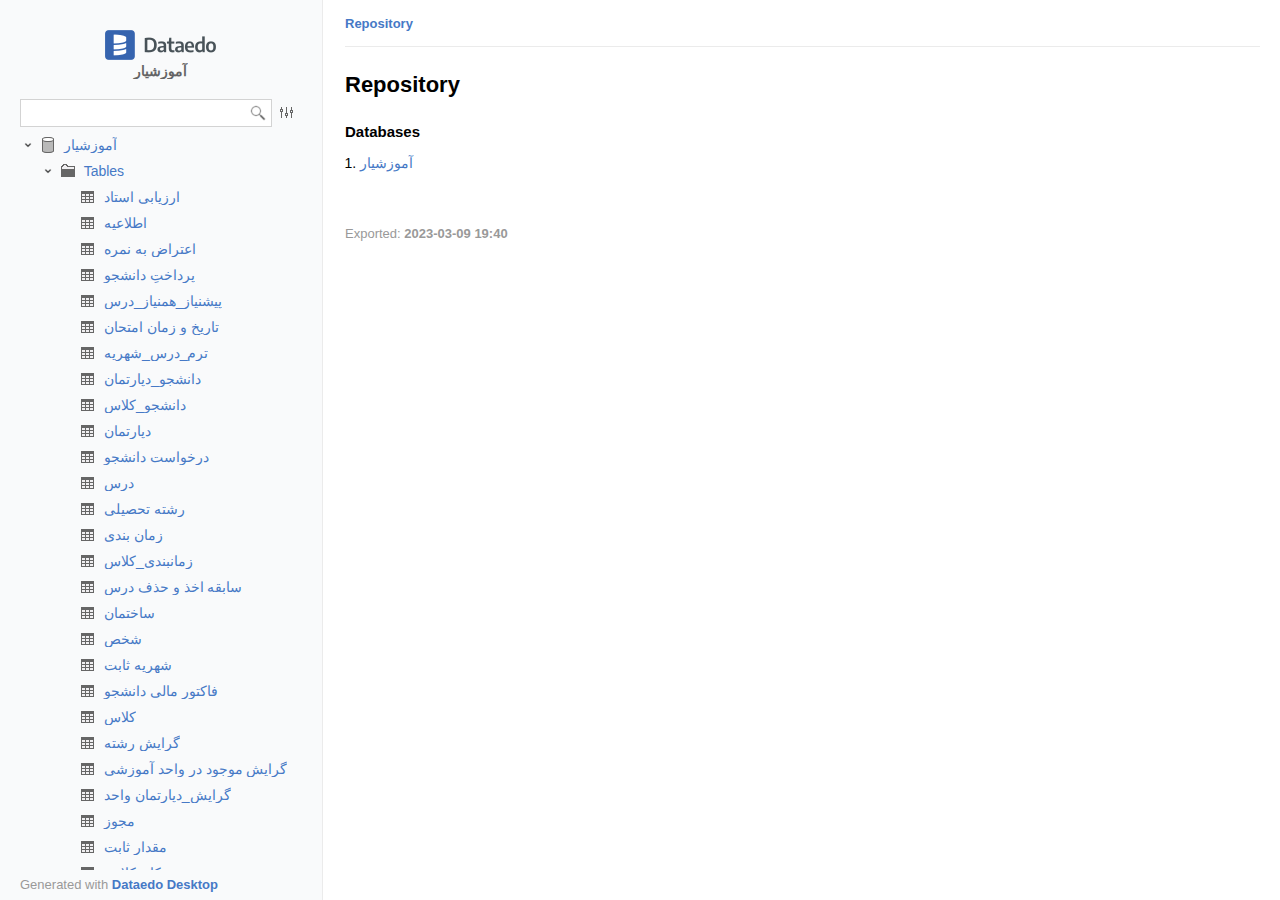
==== commit 5e8beca3: "diagram download link added" ====
--- a/index.local.html
+++ b/index.local.html
@@ -5,7 +5,7 @@
     <meta http-equiv="x-ua-compatible" content="ie=edge">
     <meta name="viewport" content="width=device-width,initial-scale=1">
     <meta name="x-app-version" content="Z4twejRX">
-    <meta name="x-data-version" content="20230309192010">
+    <meta name="x-data-version" content="20230309194051">
 
     <script>document.documentElement.className = document.documentElement.className.replace("no-js", "js")</script>
     <script src="integrity-test.js?v=Z4twejRX"></script>
@@ -26,8 +26,8 @@
 
     <link rel="stylesheet" href="app.css?v=Z4twejRX">
     <link rel="stylesheet" href="user.css?v=Z4twejRX">
-    <script src="data.local.json.js?v=20230309192010"></script>
-    <script src="config.json.js?v=20230309192010"></script>
+    <script src="data.local.json.js?v=20230309194051"></script>
+    <script src="config.json.js?v=20230309194051"></script>
     <script src="app.js?v=Z4twejRX"></script>
     <script src="user.js?v=Z4twejRX"></script>
 </body>
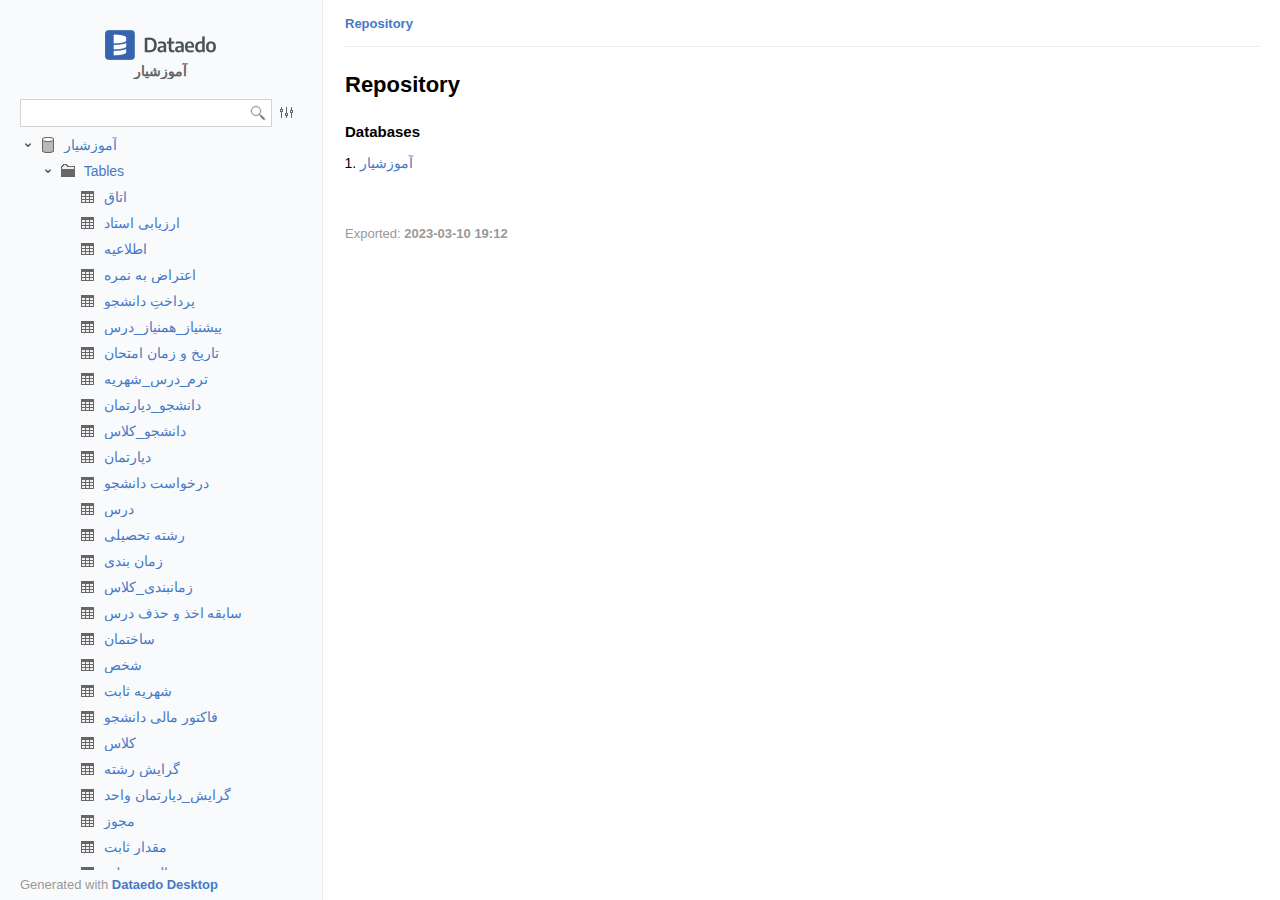
==== commit aad22eca: "table and field descreption added" ====
--- a/index.local.html
+++ b/index.local.html
@@ -5,7 +5,7 @@
     <meta http-equiv="x-ua-compatible" content="ie=edge">
     <meta name="viewport" content="width=device-width,initial-scale=1">
     <meta name="x-app-version" content="Z4twejRX">
-    <meta name="x-data-version" content="20230309194051">
+    <meta name="x-data-version" content="20230310191239">
 
     <script>document.documentElement.className = document.documentElement.className.replace("no-js", "js")</script>
     <script src="integrity-test.js?v=Z4twejRX"></script>
@@ -26,8 +26,8 @@
 
     <link rel="stylesheet" href="app.css?v=Z4twejRX">
     <link rel="stylesheet" href="user.css?v=Z4twejRX">
-    <script src="data.local.json.js?v=20230309194051"></script>
-    <script src="config.json.js?v=20230309194051"></script>
+    <script src="data.local.json.js?v=20230310191239"></script>
+    <script src="config.json.js?v=20230310191239"></script>
     <script src="app.js?v=Z4twejRX"></script>
     <script src="user.js?v=Z4twejRX"></script>
 </body>
--- a/app.css
+++ b/app.css
@@ -1 +1 @@
-.hljs{display:block;overflow-x:auto;padding:.5em;background:#fff;color:#000}.hljs-comment,.hljs-quote,.hljs-variable{color:green}.hljs-built_in,.hljs-keyword,.hljs-name,.hljs-selector-tag,.hljs-tag{color:#00f}.hljs-addition,.hljs-attribute,.hljs-literal,.hljs-section,.hljs-string,.hljs-template-tag,.hljs-template-variable,.hljs-title,.hljs-type{color:#a31515}.hljs-deletion,.hljs-meta,.hljs-selector-attr,.hljs-selector-pseudo{color:#2b91af}.hljs-doctag{color:gray}.hljs-attr{color:red}.hljs-bullet,.hljs-link,.hljs-symbol{color:#00b0e8}.hljs-emphasis{font-style:italic}.hljs-strong{font-weight:700}*{-webkit-box-sizing:border-box;box-sizing:border-box}.app{width:100%;height:100%;overflow:hidden}a img{border:0}input::-ms-clear{display:none}body{font-family:-apple-system,Segoe UI,Open Sans,Arial,sans-serif;font-size:14px}a{-webkit-transition:color .3s;transition:color .3s;color:#4679c6;text-decoration:none}a:hover{color:#04589f}h1{font-size:22px;font-weight:700}@media only screen and (max-width:600px){h1{font-size:18px}}h2{font-size:15px;font-weight:700}.no-wrap{white-space:nowrap}::-webkit-scrollbar{width:6px;height:6px;background-color:rgba(0,0,0,.05)}::-webkit-scrollbar-track{background-color:transparent}::-webkit-scrollbar-thumb{background-color:#2872ec;background-color:rgba(0,0,0,.3);background-clip:content-box}i[class*=icon-],i[class^=icon-]{display:inline-block;vertical-align:top;width:16px;height:16px;background:url(./images/sprite.png?4946d9671c858144af19bc0c21c4b5a4) no-repeat}i.icon-empty{background-position:20px 20px!important}i.icon-directory,i.icon-directory-user,i.icon-folder{background-position:0 0}i.icon-documentation{background-position:-20px 0}i.icon-module,i.icon-module-user{background-position:-40px 0}i.icon-arrow-asc{background-position:-60px 0}i.icon-relation{background-position:-80px 0}i.icon-trigger-disabled{background-position:-100px 0}i.icon-search{background-position:-120px 0}i.icon-table{background-position:0 -20px}i.icon-view{background-position:-20px -20px}i.icon-key{background-position:-40px -20px}i.icon-arrow-desc{background-position:-60px -20px}i.icon-unique-key{background-position:-80px -20px}i.icon-user-unique-key{background-position:-100px -20px}i.icon-close{background-position:-120px -20px}i.icon-function{background-position:0 -40px}i.icon-procedure{background-position:-20px -40px}i.icon-chapter{background-position:-40px -40px}i.icon-error{background-position:-60px -40px}i.icon-trigger-active{background-position:-80px -40px}i.icon-user-relation{background-position:-100px -40px}i.icon-user-key{background-position:0 -60px}i.icon-unresolved,i.icon-unresolved_entity{background-position:-20px -60px}i.icon-expand{background-position:-40px -60px}i.icon-collapse{background-position:-60px -60px}i.icon-check{background-position:-80px -60px}i.icon-nullable{background-position:-100px -60px}i.icon-primary-key-disabled{background-position:0 -80px}i.icon-unique-key-disabled{background-position:-20px -80px}i.icon-user-pk-relation{background-position:-40px -80px}i.icon-pk-relation{background-position:-60px -80px}i.icon-used-by-unresolved,i.icon-used-by-unresolved_entity{background-position:-80px -80px}i.icon-used-by-user-unresolved,i.icon-used-by-user-unresolved_entity{background-position:-100px -80px}i.icon-used-by-table{background-position:0 -100px}i.icon-used-by-user-table{background-position:-20px -100px}i.icon-used-by-view{background-position:-40px -100px}i.icon-used-by-user-view{background-position:-60px -100px}i.icon-used-by-procedure{background-position:-80px -100px}i.icon-used-by-user-procedure{background-position:-100px -100px}i.icon-used-by-function{background-position:0 -120px}i.icon-used-by-user-function{background-position:-20px -120px}i.icon-used-by-trigger-active{background-position:-40px -120px}i.icon-used-by-user-trigger-active{background-position:-60px -120px}i.icon-used-by-trigger-disabled{background-position:-80px -120px}i.icon-used-by-user-trigger-disabled{background-position:-100px -120px}i.icon-uses-table{background-position:0 -140px}i.icon-uses-user-table{background-position:-20px -140px}i.icon-uses-view{background-position:-40px -140px}i.icon-uses-user-view{background-position:-60px -140px}i.icon-uses-procedure{background-position:-80px -140px}i.icon-uses-user-procedure{background-position:-100px -140px}i.icon-uses-function{background-position:0 -160px}i.icon-uses-user-function{background-position:-20px -160px}i.icon-uses-trigger-active{background-position:-40px -160px}i.icon-uses-user-trigger-active{background-position:-60px -160px}i.icon-uses-trigger-disabled{background-position:-80px -160px}i.icon-uses-user-trigger-disabled{background-position:-100px -160px}i.icon-search-options-btn{background-position:-120px -160px}i.icon-uses-unresolved,i.icon-uses-unresolved_entity{background-position:0 -180px}i.icon-uses-user-unresolved,i.icon-uses-user-unresolved_entity{background-position:-20px -180px}i.icon-checkbox-checked{background-position:0 -200px}i.icon-checkbox{background-position:-20px -200px}i.icon-checkbox-undefined{background-position:-40px -200px}i.icon-none{background-position:0 -220px}i.icon-none-user{background-position:-20px -220px}i.icon-used-by-none{background-position:-40px -220px}i.icon-used-by-user-none{background-position:-60px -220px}i.icon-uses-none{background-position:-80px -220px}i.icon-uses-user-none{background-position:-100px -220px}i.icon-table{background-position:0 -240px}i.icon-table-user{background-position:-20px -240px}i.icon-used-by-table{background-position:-40px -240px}i.icon-used-by-user-table{background-position:-60px -240px}i.icon-uses-table{background-position:-80px -240px}i.icon-uses-user-table{background-position:-100px -240px}i.icon-external-table{background-position:0 -260px}i.icon-external-table-user{background-position:-20px -260px}i.icon-used-by-external-table{background-position:-40px -260px}i.icon-used-by-user-external-table{background-position:-60px -260px}i.icon-uses-external-table{background-position:-80px -260px}i.icon-uses-user-external-table{background-position:-100px -260px}i.icon-foreign-table{background-position:0 -280px}i.icon-foreign-table-user{background-position:-20px -280px}i.icon-used-by-foreign-table{background-position:-40px -280px}i.icon-used-by-user-foreign-table{background-position:-60px -280px}i.icon-uses-foreign-table{background-position:-80px -280px}i.icon-uses-user-foreign-table{background-position:-100px -280px}i.icon-file-table{background-position:0 -300px}i.icon-file-table-user{background-position:-20px -300px}i.icon-used-by-file-table{background-position:-40px -300px}i.icon-used-by-user-file-table{background-position:-60px -300px}i.icon-uses-file-table{background-position:-80px -300px}i.icon-uses-user-file-table{background-position:-100px -300px}i.icon-graph-table{background-position:0 -320px}i.icon-graph-table-user{background-position:-20px -320px}i.icon-used-by-graph-table{background-position:-40px -320px}i.icon-used-by-user-graph-table{background-position:-60px -320px}i.icon-uses-graph-table{background-position:-80px -320px}i.icon-uses-user-graph-table{background-position:-100px -320px}i.icon-graph-node-table{background-position:0 -340px}i.icon-graph-node-table-user{background-position:-20px -340px}i.icon-used-by-graph-node-table{background-position:-40px -340px}i.icon-used-by-user-graph-node-table{background-position:-60px -340px}i.icon-uses-graph-node-table{background-position:-80px -340px}i.icon-uses-user-graph-node-table{background-position:-100px -340px}i.icon-graph-vertex-table{background-position:0 -360px}i.icon-graph-vertex-table-user{background-position:-20px -360px}i.icon-used-by-graph-vertex-table{background-position:-40px -360px}i.icon-used-by-user-graph-vertex-table{background-position:-60px -360px}i.icon-uses-graph-vertex-table{background-position:-80px -360px}i.icon-uses-user-graph-vertex-table{background-position:-100px -360px}i.icon-graph-edge-table{background-position:0 -380px}i.icon-graph-edge-table-user{background-position:-20px -380px}i.icon-used-by-graph-edge-table{background-position:-40px -380px}i.icon-used-by-user-graph-edge-table{background-position:-60px -380px}i.icon-uses-graph-edge-table{background-position:-80px -380px}i.icon-uses-user-graph-edge-table{background-position:-100px -380px}i.icon-system-versioned-table{background-position:0 -400px}i.icon-system-versioned-table-user{background-position:-20px -400px}i.icon-used-by-system-versioned-table{background-position:-40px -400px}i.icon-used-by-user-system-versioned-table{background-position:-60px -400px}i.icon-uses-system-versioned-table{background-position:-80px -400px}i.icon-uses-user-system-versioned-table{background-position:-100px -400px}i.icon-history-table{background-position:0 -420px}i.icon-history-table-user{background-position:-20px -420px}i.icon-used-by-history-table{background-position:-40px -420px}i.icon-used-by-user-history-table{background-position:-60px -420px}i.icon-uses-history-table{background-position:-80px -420px}i.icon-uses-user-history-table{background-position:-100px -420px}i.icon-search-index{background-position:0 -440px}i.icon-search-index-user{background-position:-20px -440px}i.icon-used-by-search-index{background-position:-40px -440px}i.icon-used-by-user-search-index{background-position:-60px -440px}i.icon-uses-search-index{background-position:-80px -440px}i.icon-uses-user-search-index{background-position:-100px -440px}i.icon-collection{background-position:0 -460px}i.icon-collection-user{background-position:-20px -460px}i.icon-used-by-collection{background-position:-40px -460px}i.icon-used-by-user-collection{background-position:-60px -460px}i.icon-uses-collection{background-position:-80px -460px}i.icon-uses-user-collection{background-position:-100px -460px}i.icon-entity{background-position:0 -480px}i.icon-entity-user{background-position:-20px -480px}i.icon-used-by-entity{background-position:-40px -480px}i.icon-used-by-user-entity{background-position:-60px -480px}i.icon-uses-entity{background-position:-80px -480px}i.icon-uses-user-entity{background-position:-100px -480px}i.icon-cube{background-position:0 -500px}i.icon-cube-user{background-position:-20px -500px}i.icon-used-by-cube{background-position:-40px -500px}i.icon-used-by-user-cube{background-position:-60px -500px}i.icon-uses-cube{background-position:-80px -500px}i.icon-uses-user-cube{background-position:-100px -500px}i.icon-dimension{background-position:0 -520px}i.icon-dimension-user{background-position:-20px -520px}i.icon-used-by-dimension{background-position:-40px -520px}i.icon-used-by-user-dimension{background-position:-60px -520px}i.icon-uses-dimension{background-position:-80px -520px}i.icon-uses-user-dimension{background-position:-100px -520px}i.icon-flat-file{background-position:0 -540px}i.icon-flat-file-user{background-position:-20px -540px}i.icon-used-by-flat-file{background-position:-40px -540px}i.icon-used-by-user-flat-file{background-position:-60px -540px}i.icon-uses-flat-file{background-position:-80px -540px}i.icon-uses-user-flat-file{background-position:-100px -540px}i.icon-object{background-position:0 -560px}i.icon-object-user{background-position:-20px -560px}i.icon-used-by-object{background-position:-40px -560px}i.icon-used-by-user-object{background-position:-60px -560px}i.icon-uses-object{background-position:-80px -560px}i.icon-uses-user-object{background-position:-100px -560px}i.icon-standard-object{background-position:0 -580px}i.icon-standard-object-user{background-position:-20px -580px}i.icon-used-by-standard-object{background-position:-40px -580px}i.icon-used-by-user-standard-object{background-position:-60px -580px}i.icon-uses-standard-object{background-position:-80px -580px}i.icon-uses-user-standard-object{background-position:-100px -580px}i.icon-custom-object{background-position:0 -600px}i.icon-custom-object-user{background-position:-20px -600px}i.icon-used-by-custom-object{background-position:-40px -600px}i.icon-used-by-user-custom-object{background-position:-60px -600px}i.icon-uses-custom-object{background-position:-80px -600px}i.icon-uses-user-custom-object{background-position:-100px -600px}i.icon-external-object{background-position:0 -620px}i.icon-external-object-user{background-position:-20px -620px}i.icon-used-by-external-object{background-position:-40px -620px}i.icon-used-by-user-external-object{background-position:-60px -620px}i.icon-uses-external-object{background-position:-80px -620px}i.icon-uses-user-external-object{background-position:-100px -620px}i.icon-view{background-position:0 -640px}i.icon-view-user{background-position:-20px -640px}i.icon-used-by-view{background-position:-40px -640px}i.icon-used-by-user-view{background-position:-60px -640px}i.icon-uses-view{background-position:-80px -640px}i.icon-uses-user-view{background-position:-100px -640px}i.icon-materialized-view{background-position:0 -660px}i.icon-materialized-view-user{background-position:-20px -660px}i.icon-used-by-materialized-view{background-position:-40px -660px}i.icon-used-by-user-materialized-view{background-position:-60px -660px}i.icon-uses-materialized-view{background-position:-80px -660px}i.icon-uses-user-materialized-view{background-position:-100px -660px}i.icon-editioning-view{background-position:0 -680px}i.icon-editioning-view-user{background-position:-20px -680px}i.icon-used-by-editioning-view{background-position:-40px -680px}i.icon-used-by-user-editioning-view{background-position:-60px -680px}i.icon-uses-editioning-view{background-position:-80px -680px}i.icon-uses-user-editioning-view{background-position:-100px -680px}i.icon-indexed-view{background-position:0 -700px}i.icon-indexed-view-user{background-position:-20px -700px}i.icon-used-by-indexed-view{background-position:-40px -700px}i.icon-used-by-user-indexed-view{background-position:-60px -700px}i.icon-uses-indexed-view{background-position:-80px -700px}i.icon-uses-user-indexed-view{background-position:-100px -700px}i.icon-named-query{background-position:0 -720px}i.icon-named-query-user{background-position:-20px -720px}i.icon-used-by-named-query{background-position:-40px -720px}i.icon-used-by-user-named-query{background-position:-60px -720px}i.icon-uses-named-query{background-position:-80px -720px}i.icon-uses-user-named-query{background-position:-100px -720px}i.icon-projection{background-position:0 -640px}i.icon-projection-user{background-position:-20px -640px}i.icon-used-by-projection{background-position:-40px -640px}i.icon-used-by-user-projection{background-position:-60px -640px}i.icon-uses-projection{background-position:-80px -640px}i.icon-uses-user-projection{background-position:-100px -640px}i.icon-procedure{background-position:0 -740px}i.icon-procedure-user{background-position:-20px -740px}i.icon-used-by-procedure{background-position:-40px -740px}i.icon-used-by-user-procedure{background-position:-60px -740px}i.icon-uses-procedure{background-position:-80px -740px}i.icon-uses-user-procedure{background-position:-100px -740px}i.icon-package{background-position:0 -760px}i.icon-package-user{background-position:-20px -760px}i.icon-used-by-package{background-position:-40px -760px}i.icon-used-by-user-package{background-position:-60px -760px}i.icon-uses-package{background-position:-80px -760px}i.icon-uses-user-package{background-position:-100px -760px}i.icon-function{background-position:0 -780px}i.icon-function-user{background-position:-20px -780px}i.icon-used-by-function{background-position:-40px -780px}i.icon-used-by-user-function{background-position:-60px -780px}i.icon-uses-function{background-position:-80px -780px}i.icon-uses-user-function{background-position:-100px -780px}i.icon-trigger-active{background-position:0 -800px}i.icon-trigger-active-user{background-position:-20px -800px}i.icon-used-by-trigger-active{background-position:-40px -800px}i.icon-used-by-user-trigger-active{background-position:-60px -800px}i.icon-uses-trigger-active{background-position:-80px -800px}i.icon-uses-user-trigger-active{background-position:-100px -800px}i.icon-trigger-disabled{background-position:0 -820px}i.icon-trigger-disabled-user{background-position:-20px -820px}i.icon-used-by-trigger-disabled{background-position:-40px -820px}i.icon-used-by-user-trigger-disabled{background-position:-60px -820px}i.icon-uses-trigger-disabled{background-position:-80px -820px}i.icon-uses-user-trigger-disabled{background-position:-100px -820px}i.icon-rule-active{background-position:0 -840px}i.icon-rule-active-user{background-position:-20px -840px}i.icon-used-by-rule-active{background-position:-40px -840px}i.icon-used-by-user-rule-active{background-position:-60px -840px}i.icon-uses-rule-active{background-position:-80px -840px}i.icon-uses-user-rule-active{background-position:-100px -840px}i.icon-rule-disabled{background-position:0 -860px}i.icon-rule-disabled-user{background-position:-20px -860px}i.icon-used-by-rule-disabled{background-position:-40px -860px}i.icon-used-by-user-rule-disabled{background-position:-60px -860px}i.icon-uses-rule-disabled{background-position:-80px -860px}i.icon-uses-user-rule-disabled{background-position:-100px -860px}i.icon-column{background-position:0 -880px}i.icon-column-user{background-position:-20px -880px}i.icon-array{background-position:0 -900px}i.icon-array-user{background-position:-20px -900px}i.icon-attribute{background-position:0 -920px}i.icon-attribute-user{background-position:-20px -920px}i.icon-calculated-measure{background-position:0 -940px}i.icon-calculated-measure-user{background-position:-20px -940px}i.icon-column-family{background-position:0 -960px}i.icon-column-family-user{background-position:-20px -960px}i.icon-computed{background-position:0 -980px}i.icon-computed-user{background-position:-20px -980px}i.icon-custom{background-position:0 -1000px}i.icon-custom-user{background-position:-20px -1000px}i.icon-column-dimension{background-position:0 -1020px}i.icon-column-dimension-user{background-position:-20px -1020px}i.icon-document{background-position:0 -1040px}i.icon-document-user{background-position:-20px -1040px}i.icon-document-array{background-position:0 -1060px}i.icon-document-array-user{background-position:-20px -1060px}i.icon-field{background-position:0 -1080px}i.icon-field-user{background-position:-20px -1080px}i.icon-folder{background-position:0 -1100px}i.icon-folder-user{background-position:-20px -1100px}i.icon-hierarchy{background-position:0 -1120px}i.icon-hierarchy-user{background-position:-20px -1120px}i.icon-hierarchy-level{background-position:0 -1140px}i.icon-hierarchy-level-user{background-position:-20px -1140px}i.icon-id{background-position:0 -1160px}i.icon-id-user{background-position:-20px -1160px}i.icon-kpi{background-position:0 -1180px}i.icon-kpi-user{background-position:-20px -1180px}i.icon-map{background-position:0 -1200px}i.icon-map-user{background-position:-20px -1200px}i.icon-measure{background-position:0 -1220px}i.icon-measure-user{background-position:-20px -1220px}i.icon-measure-group{background-position:0 -1240px}i.icon-measure-group-user{background-position:-20px -1240px}i.icon-column-object{background-position:0 -1260px}i.icon-column-object-user{background-position:-20px -1260px}i.icon-object-array{background-position:0 -1280px}i.icon-object-array-user{background-position:-20px -1280px}i.icon-set{background-position:0 -1300px}i.icon-set-user{background-position:-20px -1300px}i.icon-system{background-position:0 -1320px}i.icon-system-user{background-position:-20px -1320px}i.icon-user-type{background-position:0 -1340px}i.icon-user-type-user{background-position:-20px -1340px}i.icon-mixed{background-position:0 -1360px}i.icon-mixed-user{background-position:-20px -1360px}i.icon-clr-function{background-position:0 -1380px}i.icon-clr-procedure{background-position:0 -14000px}i.icon-clr-trigger{background-position:0 -1420px}i.icon-extended-procedure{background-position:0 -1440px}i.icon-business-glossary{background-position:0 -1460px}i.icon-term{background-position:0 -1480px}i.icon-category{background-position:0 -1500px}i.icon-policy{background-position:0 -1520px}i.icon-rule{background-position:0 -1540px}i.icon-csv{background-position:0 -1560px}i.icon-csv-user{background-position:-20px -1560px}i.icon-json{background-position:0 -1580px}i.icon-json-user{background-position:-20px -1580px}i.icon-xml{background-position:0 -1600px}i.icon-xml-user{background-position:-20px -1600px}i.icon-avro-record{background-position:0 -1620px}i.icon-avro-record-user{background-position:-20px -1620px}i.icon-cdm{background-position:0 -1640px}i.icon-cdm-user{background-position:-20px -1640px}i.icon-delimited-text{background-position:0 -1660px}i.icon-delimited-text-user{background-position:-20px -1660px}i.icon-orc{background-position:0 -1680px}i.icon-orc-user{background-position:-20px -1680px}i.icon-parquet{background-position:0 -1700px}i.icon-parquet-user{background-position:-20px -1700px}i.icon-structure{background-position:0 -1720px}i.icon-structure-user{background-position:-20px -1720px}i[class*=icon2x-],i[class^=icon2x-]{display:inline-block;vertical-align:top;width:32px;height:32px;background:url(./images/sprite2x.png?374bd964ec66aa32b28c037c981e67e4) no-repeat}i.icon2x-directory,i.icon2x-directory-user,i.icon2x-folder{background-position:0 0}i.icon2x-database{background-position:-40px 0}i.icon2x-module{background-position:-80px 0}i.icon2x-relation{background-position:-160px 0}i.icon2x-trigger-disabled{background-position:-200px 0}i.icon2x-table{background-position:0 -40px}i.icon2x-view{background-position:-40px -40px}i.icon2x-key{background-position:-80px -40px}i.icon2x-unique-key{background-position:-160px -40px}i.icon2x-user-unique-key{background-position:-200px -40px}i.icon2x-function{background-position:0 -80px}i.icon2x-procedure{background-position:-40px -80px}i.icon2x-error{background-position:-120px -80px}i.icon2x-trigger-active{background-position:-160px -80px}i.icon2x-user-relation{background-position:-200px -80px}i.icon2x-user-key{background-position:0 -120px}i.icon2x-unresolved-entity{background-position:-40px -120px}i.icon2x-check{background-position:-160px -120px}i.icon2x-table-user{background-position:-200px -120px}i.icon2x-none{background-position:0 -200px}i.icon2x-none-user{background-position:-40px -200px}i.icon2x-table{background-position:0 -240px}i.icon2x-table-user{background-position:-40px -240px}i.icon2x-external-table{background-position:0 -280px}i.icon2x-external-table-user{background-position:-40px -280px}i.icon2x-foreign-table{background-position:0 -320px}i.icon2x-foreign-table-user{background-position:-40px -320px}i.icon2x-file-table{background-position:0 -360px}i.icon2x-file-table-user{background-position:-40px -360px}i.icon2x-graph-table{background-position:0 -400px}i.icon2x-graph-table-user{background-position:-40px -400px}i.icon2x-graph-node-table{background-position:0 -440px}i.icon2x-graph-node-table-user{background-position:-40px -440px}i.icon2x-graph-vertex-table{background-position:0 -480px}i.icon2x-graph-vertex-table-user{background-position:-40px -480px}i.icon2x-graph-edge-table{background-position:0 -520px}i.icon2x-graph-edge-table-user{background-position:-40px -520px}i.icon2x-history-table{background-position:0 -560px}i.icon2x-history-table-user{background-position:-40px -560px}i.icon2x-system-versioned-table{background-position:0 -600px}i.icon2x-system-versioned-table-user{background-position:-40px -600px}i.icon2x-search-index{background-position:0 -640px}i.icon2x-search-index-user{background-position:-40px -640px}i.icon2x-collection{background-position:0 -680px}i.icon2x-collection-user{background-position:-40px -680px}i.icon2x-entity{background-position:0 -720px}i.icon2x-entity-user{background-position:-40px -720px}i.icon2x-cube{background-position:0 -760px}i.icon2x-cube-user{background-position:-40px -760px}i.icon2x-dimension{background-position:0 -800px}i.icon2x-dimension-user{background-position:-40px -800px}i.icon2x-flat-file{background-position:0 -840px}i.icon2x-flat-file-user{background-position:-40px -840px}i.icon2x-object{background-position:0 -880px}i.icon2x-object-user{background-position:-40px -880px}i.icon2x-standard-object{background-position:0 -920px}i.icon2x-standard-object-user{background-position:-40px -920px}i.icon2x-custom-object{background-position:0 -960px}i.icon2x-custom-object-user{background-position:-40px -960px}i.icon2x-external-object{background-position:0 -1000px}i.icon2x-external-object-user{background-position:-40px -1000px}i.icon2x-view{background-position:0 -1040px}i.icon2x-view-user{background-position:-40px -1040px}i.icon2x-materialized-view{background-position:0 -1080px}i.icon2x-materialized-view-user{background-position:-40px -1080px}i.icon2x-editioning-view{background-position:0 -1120px}i.icon2x-editioning-view-user{background-position:-40px -1120px}i.icon2x-indexed-view{background-position:0 -1160px}i.icon2x-indexed-view-user{background-position:-40px -1160px}i.icon2x-named-query{background-position:0 -1200px}i.icon2x-named-query-user{background-position:-40px -1200px}i.icon2x-projection{background-position:0 -1040px}i.icon2x-projection-user{background-position:-40px -1040px}i.icon2x-procedure{background-position:0 -1240px}i.icon2x-procedure-user{background-position:-40px -1240px}i.icon2x-package{background-position:0 -1280px}i.icon2x-package-user{background-position:-40px -1280px}i.icon2x-function{background-position:0 -1320px}i.icon2x-function-user{background-position:-40px -1320px}i.icon2x-trigger-active{background-position:0 -1360px}i.icon2x-trigger-active-user{background-position:-40px -1360px}i.icon2x-trigger-disabled{background-position:0 -1400px}i.icon2x-trigger-disabled-user{background-position:-40px -1400px}i.icon2x-rule-active{background-position:0 -1440px}i.icon2x-rule-active-user{background-position:-40px -1440px}i.icon2x-rule-disabled{background-position:0 -1480px}i.icon2x-rule-disabled-user{background-position:-40px -1480px}i.icon2x-clr-function{background-position:0 -1520px}i.icon2x-clr-procedure{background-position:0 -1560px}i.icon2x-clr-trigger{background-position:0 -1600px}i.icon2x-extended-procedure{background-position:0 -1640px}i.icon2x-business-glossary{background-position:0 -1680px}i.icon2x-term{background-position:0 -1720px}i.icon2x-category{background-position:0 -1760px}i.icon2x-policy{background-position:0 -1800px}i.icon2x-rule{background-position:0 -1840px}i.icon2x-csv{background-position:0 -1880px}i.icon2x-csv-user{background-position:-40px -1880px}i.icon2x-json{background-position:0 -1920px}i.icon2x-json-user{background-position:-40px -1920px}i.icon2x-xml{background-position:0 -1960px}i.icon2x-xml-user{background-position:-40px -1960px}i.icon2x-avro-record{background-position:0 -2000px}i.icon2x-avro-record-user{background-position:-40px -2000px}i.icon2x-cdm{background-position:0 -2040px}i.icon2x-cdm-user{background-position:-40px -2040px}i.icon2x-delimited-text{background-position:0 -2080px}i.icon2x-delimited-text-user{background-position:-40px -2080px}i.icon2x-orc{background-position:0 -2120px}i.icon2x-orc-user{background-position:-40px -2120px}i.icon2x-parquet{background-position:0 -2160px}i.icon2x-parquet-user{background-position:-40px -2160px}i.icon2x-structure{background-position:0 -2200px}i.icon2x-structure-user{background-position:-40px -2200px}i[class*=icon24-],i[class^=icon24-]{display:inline-block;vertical-align:top;width:24px;height:24px;background:url(./images/sprite.24.png?4a69e1b12845e34f7dc40fea009caf40) no-repeat;margin-right:6px;margin-top:2px}i.no-margin{margin:0}i.icon24-relation-1x-1x{background-position:0 0}i.icon24-relation-1x-1x-user{background-position:-25px 0}i.icon24-relation-1x-mx{background-position:0 -25px}i.icon24-relation-1x-mx-user{background-position:-25px -25px}i.icon24-relation-mx-1x{background-position:0 -50px}i.icon24-relation-mx-1x-user{background-position:-25px -50px}i.icon24-relation-mx-mx{background-position:0 -75px}i.icon24-relation-mx-mx-user{background-position:-25px -75px}.doc{padding:15px 20px}.doc-breadcrumb{padding-bottom:15px;border-bottom:1px solid #ebebeb;margin-bottom:15px}.doc-actions{z-index:99;position:relative;float:right;font-size:12px}.doc-header{padding-top:10px;padding-bottom:10px;margin-bottom:15px}.doc-header [class^=icon]{margin-right:10px}.doc-summary{font-size:13px;margin-bottom:25px}.doc-summary td,.doc-summary th{vertical-align:top}.doc-summary-field{text-align:left;padding:3px 20px 3px 0}.doc-list{list-style-type:decimal;margin-left:15px}.doc-list>li{padding:5px 0}.doc-description{margin-bottom:40px}.doc-description ul{margin-left:40px}.doc-section{padding-bottom:25px}.doc-section.no-margin{margin-bottom:0}.doc-section-header{margin-bottom:10px}div.doc-script{overflow-x:auto;border:1px solid #dbe3f3;font-size:13px}div.doc-script code{padding:6px 20px!important}td.doc-script{font-size:13px}td.doc-script code{padding:0!important}.doc-metadata{color:#999;font-size:13px;margin-top:25px;margin-bottom:25px}.doc-metadata-exported{margin-right:10px}.sticky-header{position:-webkit-sticky;position:sticky;top:0;background-color:#fff;z-index:9}.table{overflow-x:auto}.table table{border-collapse:collapse;border:1px solid #dbe3f3}.table table th{background:#dbe3f3;text-align:left}.table table td,.table table th{border-bottom:1px solid #dbe3f3;font-size:13px;padding:6px 20px 6px 0;vertical-align:top}.table table td:first-child,.table table th:first-child{padding-left:20px}.slide-left-enter-active,.slide-left-leave-active{-webkit-transition:opacity .3s,-webkit-transform .4s;transition:opacity .3s,-webkit-transform .4s;transition:opacity .3s,transform .4s;transition:opacity .3s,transform .4s,-webkit-transform .4s}.slide-left-enter,.slide-left-leave-to{opacity:0;-webkit-transform:translateX(-10px);transform:translateX(-10px);-webkit-transition:opacity .15s,-webkit-transform .2s;transition:opacity .15s,-webkit-transform .2s;transition:opacity .15s,transform .2s;transition:opacity .15s,transform .2s,-webkit-transform .2s}+.hljs{display:block;overflow-x:auto;padding:.5em;background:#fff;color:#000}.hljs-comment,.hljs-quote,.hljs-variable{color:green}.hljs-built_in,.hljs-keyword,.hljs-name,.hljs-selector-tag,.hljs-tag{color:#00f}.hljs-addition,.hljs-attribute,.hljs-literal,.hljs-section,.hljs-string,.hljs-template-tag,.hljs-template-variable,.hljs-title,.hljs-type{color:#a31515}.hljs-deletion,.hljs-meta,.hljs-selector-attr,.hljs-selector-pseudo{color:#2b91af}.hljs-doctag{color:gray}.hljs-attr{color:red}.hljs-bullet,.hljs-link,.hljs-symbol{color:#00b0e8}.hljs-emphasis{font-style:italic}.hljs-strong{font-weight:700}*{-webkit-box-sizing:border-box;box-sizing:border-box}.app{width:100%;height:100%;overflow:hidden}a img{border:0}input::-ms-clear{display:none}body{font-family:-apple-system,Segoe UI,Open Sans,Arial,sans-serif;font-size:14px}a{-webkit-transition:color .3s;transition:color .3s;color:#4679c6;text-decoration:none}a:hover{color:#04589f}h1{font-size:22px;font-weight:700}@media only screen and (max-width:600px){h1{font-size:18px}}h2{font-size:15px;font-weight:700}.no-wrap{white-space:nowrap}::-webkit-scrollbar{width:6px;height:6px;background-color:rgba(0,0,0,.05)}::-webkit-scrollbar-track{background-color:transparent}::-webkit-scrollbar-thumb{background-color:#2872ec;background-color:rgba(0,0,0,.3);background-clip:content-box}i[class*=icon-],i[class^=icon-]{display:inline-block;vertical-align:top;width:16px;height:16px;background:url(./images/sprite.png?4946d9671c858144af19bc0c21c4b5a4) no-repeat}i.icon-empty{background-position:20px 20px!important}i.icon-directory,i.icon-directory-user,i.icon-folder{background-position:0 0}i.icon-documentation{background-position:-20px 0}i.icon-module,i.icon-module-user{background-position:-40px 0}i.icon-arrow-asc{background-position:-60px 0}i.icon-relation{background-position:-80px 0}i.icon-trigger-disabled{background-position:-100px 0}i.icon-search{background-position:-120px 0}i.icon-table{background-position:0 -20px}i.icon-view{background-position:-20px -20px}i.icon-key{background-position:-40px -20px}i.icon-arrow-desc{background-position:-60px -20px}i.icon-unique-key{background-position:-80px -20px}i.icon-user-unique-key{background-position:-100px -20px}i.icon-close{background-position:-120px -20px}i.icon-function{background-position:0 -40px}i.icon-procedure{background-position:-20px -40px}i.icon-chapter{background-position:-40px -40px}i.icon-error{background-position:-60px -40px}i.icon-trigger-active{background-position:-80px -40px}i.icon-user-relation{background-position:-100px -40px}i.icon-user-key{background-position:0 -60px}i.icon-unresolved,i.icon-unresolved_entity{background-position:-20px -60px}i.icon-expand{background-position:-40px -60px}i.icon-collapse{background-position:-60px -60px}i.icon-check{background-position:-80px -60px}i.icon-nullable{background-position:-100px -60px}i.icon-primary-key-disabled{background-position:0 -80px}i.icon-unique-key-disabled{background-position:-20px -80px}i.icon-user-pk-relation{background-position:-40px -80px}i.icon-pk-relation{background-position:-60px -80px}i.icon-used-by-unresolved,i.icon-used-by-unresolved_entity{background-position:-80px -80px}i.icon-used-by-user-unresolved,i.icon-used-by-user-unresolved_entity{background-position:-100px -80px}i.icon-used-by-table{background-position:0 -100px}i.icon-used-by-user-table{background-position:-20px -100px}i.icon-used-by-view{background-position:-40px -100px}i.icon-used-by-user-view{background-position:-60px -100px}i.icon-used-by-procedure{background-position:-80px -100px}i.icon-used-by-user-procedure{background-position:-100px -100px}i.icon-used-by-function{background-position:0 -120px}i.icon-used-by-user-function{background-position:-20px -120px}i.icon-used-by-trigger-active{background-position:-40px -120px}i.icon-used-by-user-trigger-active{background-position:-60px -120px}i.icon-used-by-trigger-disabled{background-position:-80px -120px}i.icon-used-by-user-trigger-disabled{background-position:-100px -120px}i.icon-uses-table{background-position:0 -140px}i.icon-uses-user-table{background-position:-20px -140px}i.icon-uses-view{background-position:-40px -140px}i.icon-uses-user-view{background-position:-60px -140px}i.icon-uses-procedure{background-position:-80px -140px}i.icon-uses-user-procedure{background-position:-100px -140px}i.icon-uses-function{background-position:0 -160px}i.icon-uses-user-function{background-position:-20px -160px}i.icon-uses-trigger-active{background-position:-40px -160px}i.icon-uses-user-trigger-active{background-position:-60px -160px}i.icon-uses-trigger-disabled{background-position:-80px -160px}i.icon-uses-user-trigger-disabled{background-position:-100px -160px}i.icon-search-options-btn{background-position:-120px -160px}i.icon-uses-unresolved,i.icon-uses-unresolved_entity{background-position:0 -180px}i.icon-uses-user-unresolved,i.icon-uses-user-unresolved_entity{background-position:-20px -180px}i.icon-checkbox-checked{background-position:0 -200px}i.icon-checkbox{background-position:-20px -200px}i.icon-checkbox-undefined{background-position:-40px -200px}i.icon-none{background-position:0 -220px}i.icon-none-user{background-position:-20px -220px}i.icon-used-by-none{background-position:-40px -220px}i.icon-used-by-user-none{background-position:-60px -220px}i.icon-uses-none{background-position:-80px -220px}i.icon-uses-user-none{background-position:-100px -220px}i.icon-table{background-position:0 -240px}i.icon-table-user{background-position:-20px -240px}i.icon-used-by-table{background-position:-40px -240px}i.icon-used-by-user-table{background-position:-60px -240px}i.icon-uses-table{background-position:-80px -240px}i.icon-uses-user-table{background-position:-100px -240px}i.icon-external-table{background-position:0 -260px}i.icon-external-table-user{background-position:-20px -260px}i.icon-used-by-external-table{background-position:-40px -260px}i.icon-used-by-user-external-table{background-position:-60px -260px}i.icon-uses-external-table{background-position:-80px -260px}i.icon-uses-user-external-table{background-position:-100px -260px}i.icon-foreign-table{background-position:0 -280px}i.icon-foreign-table-user{background-position:-20px -280px}i.icon-used-by-foreign-table{background-position:-40px -280px}i.icon-used-by-user-foreign-table{background-position:-60px -280px}i.icon-uses-foreign-table{background-position:-80px -280px}i.icon-uses-user-foreign-table{background-position:-100px -280px}i.icon-file-table{background-position:0 -300px}i.icon-file-table-user{background-position:-20px -300px}i.icon-used-by-file-table{background-position:-40px -300px}i.icon-used-by-user-file-table{background-position:-60px -300px}i.icon-uses-file-table{background-position:-80px -300px}i.icon-uses-user-file-table{background-position:-100px -300px}i.icon-graph-table{background-position:0 -320px}i.icon-graph-table-user{background-position:-20px -320px}i.icon-used-by-graph-table{background-position:-40px -320px}i.icon-used-by-user-graph-table{background-position:-60px -320px}i.icon-uses-graph-table{background-position:-80px -320px}i.icon-uses-user-graph-table{background-position:-100px -320px}i.icon-graph-node-table{background-position:0 -340px}i.icon-graph-node-table-user{background-position:-20px -340px}i.icon-used-by-graph-node-table{background-position:-40px -340px}i.icon-used-by-user-graph-node-table{background-position:-60px -340px}i.icon-uses-graph-node-table{background-position:-80px -340px}i.icon-uses-user-graph-node-table{background-position:-100px -340px}i.icon-graph-vertex-table{background-position:0 -360px}i.icon-graph-vertex-table-user{background-position:-20px -360px}i.icon-used-by-graph-vertex-table{background-position:-40px -360px}i.icon-used-by-user-graph-vertex-table{background-position:-60px -360px}i.icon-uses-graph-vertex-table{background-position:-80px -360px}i.icon-uses-user-graph-vertex-table{background-position:-100px -360px}i.icon-graph-edge-table{background-position:0 -380px}i.icon-graph-edge-table-user{background-position:-20px -380px}i.icon-used-by-graph-edge-table{background-position:-40px -380px}i.icon-used-by-user-graph-edge-table{background-position:-60px -380px}i.icon-uses-graph-edge-table{background-position:-80px -380px}i.icon-uses-user-graph-edge-table{background-position:-100px -380px}i.icon-system-versioned-table{background-position:0 -400px}i.icon-system-versioned-table-user{background-position:-20px -400px}i.icon-used-by-system-versioned-table{background-position:-40px -400px}i.icon-used-by-user-system-versioned-table{background-position:-60px -400px}i.icon-uses-system-versioned-table{background-position:-80px -400px}i.icon-uses-user-system-versioned-table{background-position:-100px -400px}i.icon-history-table{background-position:0 -420px}i.icon-history-table-user{background-position:-20px -420px}i.icon-used-by-history-table{background-position:-40px -420px}i.icon-used-by-user-history-table{background-position:-60px -420px}i.icon-uses-history-table{background-position:-80px -420px}i.icon-uses-user-history-table{background-position:-100px -420px}i.icon-search-index{background-position:0 -440px}i.icon-search-index-user{background-position:-20px -440px}i.icon-used-by-search-index{background-position:-40px -440px}i.icon-used-by-user-search-index{background-position:-60px -440px}i.icon-uses-search-index{background-position:-80px -440px}i.icon-uses-user-search-index{background-position:-100px -440px}i.icon-collection{background-position:0 -460px}i.icon-collection-user{background-position:-20px -460px}i.icon-used-by-collection{background-position:-40px -460px}i.icon-used-by-user-collection{background-position:-60px -460px}i.icon-uses-collection{background-position:-80px -460px}i.icon-uses-user-collection{background-position:-100px -460px}i.icon-entity{background-position:0 -480px}i.icon-entity-user{background-position:-20px -480px}i.icon-used-by-entity{background-position:-40px -480px}i.icon-used-by-user-entity{background-position:-60px -480px}i.icon-uses-entity{background-position:-80px -480px}i.icon-uses-user-entity{background-position:-100px -480px}i.icon-cube{background-position:0 -500px}i.icon-cube-user{background-position:-20px -500px}i.icon-used-by-cube{background-position:-40px -500px}i.icon-used-by-user-cube{background-position:-60px -500px}i.icon-uses-cube{background-position:-80px -500px}i.icon-uses-user-cube{background-position:-100px -500px}i.icon-dimension{background-position:0 -520px}i.icon-dimension-user{background-position:-20px -520px}i.icon-used-by-dimension{background-position:-40px -520px}i.icon-used-by-user-dimension{background-position:-60px -520px}i.icon-uses-dimension{background-position:-80px -520px}i.icon-uses-user-dimension{background-position:-100px -520px}i.icon-flat-file{background-position:0 -540px}i.icon-flat-file-user{background-position:-20px -540px}i.icon-used-by-flat-file{background-position:-40px -540px}i.icon-used-by-user-flat-file{background-position:-60px -540px}i.icon-uses-flat-file{background-position:-80px -540px}i.icon-uses-user-flat-file{background-position:-100px -540px}i.icon-object{background-position:0 -560px}i.icon-object-user{background-position:-20px -560px}i.icon-used-by-object{background-position:-40px -560px}i.icon-used-by-user-object{background-position:-60px -560px}i.icon-uses-object{background-position:-80px -560px}i.icon-uses-user-object{background-position:-100px -560px}i.icon-standard-object{background-position:0 -580px}i.icon-standard-object-user{background-position:-20px -580px}i.icon-used-by-standard-object{background-position:-40px -580px}i.icon-used-by-user-standard-object{background-position:-60px -580px}i.icon-uses-standard-object{background-position:-80px -580px}i.icon-uses-user-standard-object{background-position:-100px -580px}i.icon-custom-object{background-position:0 -600px}i.icon-custom-object-user{background-position:-20px -600px}i.icon-used-by-custom-object{background-position:-40px -600px}i.icon-used-by-user-custom-object{background-position:-60px -600px}i.icon-uses-custom-object{background-position:-80px -600px}i.icon-uses-user-custom-object{background-position:-100px -600px}i.icon-external-object{background-position:0 -620px}i.icon-external-object-user{background-position:-20px -620px}i.icon-used-by-external-object{background-position:-40px -620px}i.icon-used-by-user-external-object{background-position:-60px -620px}i.icon-uses-external-object{background-position:-80px -620px}i.icon-uses-user-external-object{background-position:-100px -620px}i.icon-view{background-position:0 -640px}i.icon-view-user{background-position:-20px -640px}i.icon-used-by-view{background-position:-40px -640px}i.icon-used-by-user-view{background-position:-60px -640px}i.icon-uses-view{background-position:-80px -640px}i.icon-uses-user-view{background-position:-100px -640px}i.icon-materialized-view{background-position:0 -660px}i.icon-materialized-view-user{background-position:-20px -660px}i.icon-used-by-materialized-view{background-position:-40px -660px}i.icon-used-by-user-materialized-view{background-position:-60px -660px}i.icon-uses-materialized-view{background-position:-80px -660px}i.icon-uses-user-materialized-view{background-position:-100px -660px}i.icon-editioning-view{background-position:0 -680px}i.icon-editioning-view-user{background-position:-20px -680px}i.icon-used-by-editioning-view{background-position:-40px -680px}i.icon-used-by-user-editioning-view{background-position:-60px -680px}i.icon-uses-editioning-view{background-position:-80px -680px}i.icon-uses-user-editioning-view{background-position:-100px -680px}i.icon-indexed-view{background-position:0 -700px}i.icon-indexed-view-user{background-position:-20px -700px}i.icon-used-by-indexed-view{background-position:-40px -700px}i.icon-used-by-user-indexed-view{background-position:-60px -700px}i.icon-uses-indexed-view{background-position:-80px -700px}i.icon-uses-user-indexed-view{background-position:-100px -700px}i.icon-named-query{background-position:0 -720px}i.icon-named-query-user{background-position:-20px -720px}i.icon-used-by-named-query{background-position:-40px -720px}i.icon-used-by-user-named-query{background-position:-60px -720px}i.icon-uses-named-query{background-position:-80px -720px}i.icon-uses-user-named-query{background-position:-100px -720px}i.icon-projection{background-position:0 -640px}i.icon-projection-user{background-position:-20px -640px}i.icon-used-by-projection{background-position:-40px -640px}i.icon-used-by-user-projection{background-position:-60px -640px}i.icon-uses-projection{background-position:-80px -640px}i.icon-uses-user-projection{background-position:-100px -640px}i.icon-procedure{background-position:0 -740px}i.icon-procedure-user{background-position:-20px -740px}i.icon-used-by-procedure{background-position:-40px -740px}i.icon-used-by-user-procedure{background-position:-60px -740px}i.icon-uses-procedure{background-position:-80px -740px}i.icon-uses-user-procedure{background-position:-100px -740px}i.icon-package{background-position:0 -760px}i.icon-package-user{background-position:-20px -760px}i.icon-used-by-package{background-position:-40px -760px}i.icon-used-by-user-package{background-position:-60px -760px}i.icon-uses-package{background-position:-80px -760px}i.icon-uses-user-package{background-position:-100px -760px}i.icon-function{background-position:0 -780px}i.icon-function-user{background-position:-20px -780px}i.icon-used-by-function{background-position:-40px -780px}i.icon-used-by-user-function{background-position:-60px -780px}i.icon-uses-function{background-position:-80px -780px}i.icon-uses-user-function{background-position:-100px -780px}i.icon-trigger-active{background-position:0 -800px}i.icon-trigger-active-user{background-position:-20px -800px}i.icon-used-by-trigger-active{background-position:-40px -800px}i.icon-used-by-user-trigger-active{background-position:-60px -800px}i.icon-uses-trigger-active{background-position:-80px -800px}i.icon-uses-user-trigger-active{background-position:-100px -800px}i.icon-trigger-disabled{background-position:0 -820px}i.icon-trigger-disabled-user{background-position:-20px -820px}i.icon-used-by-trigger-disabled{background-position:-40px -820px}i.icon-used-by-user-trigger-disabled{background-position:-60px -820px}i.icon-uses-trigger-disabled{background-position:-80px -820px}i.icon-uses-user-trigger-disabled{background-position:-100px -820px}i.icon-rule-active{background-position:0 -840px}i.icon-rule-active-user{background-position:-20px -840px}i.icon-used-by-rule-active{background-position:-40px -840px}i.icon-used-by-user-rule-active{background-position:-60px -840px}i.icon-uses-rule-active{background-position:-80px -840px}i.icon-uses-user-rule-active{background-position:-100px -840px}i.icon-rule-disabled{background-position:0 -860px}i.icon-rule-disabled-user{background-position:-20px -860px}i.icon-used-by-rule-disabled{background-position:-40px -860px}i.icon-used-by-user-rule-disabled{background-position:-60px -860px}i.icon-uses-rule-disabled{background-position:-80px -860px}i.icon-uses-user-rule-disabled{background-position:-100px -860px}i.icon-column{background-position:0 -880px}i.icon-column-user{background-position:-20px -880px}i.icon-array{background-position:0 -900px}i.icon-array-user{background-position:-20px -900px}i.icon-attribute{background-position:0 -920px}i.icon-attribute-user{background-position:-20px -920px}i.icon-calculated-measure{background-position:0 -940px}i.icon-calculated-measure-user{background-position:-20px -940px}i.icon-column-family{background-position:0 -960px}i.icon-column-family-user{background-position:-20px -960px}i.icon-computed{background-position:0 -980px}i.icon-computed-user{background-position:-20px -980px}i.icon-custom{background-position:0 -1000px}i.icon-custom-user{background-position:-20px -1000px}i.icon-column-dimension{background-position:0 -1020px}i.icon-column-dimension-user{background-position:-20px -1020px}i.icon-document{background-position:0 -1040px}i.icon-document-user{background-position:-20px -1040px}i.icon-document-array{background-position:0 -1060px}i.icon-document-array-user{background-position:-20px -1060px}i.icon-field{background-position:0 -1080px}i.icon-field-user{background-position:-20px -1080px}i.icon-folder{background-position:0 -1100px}i.icon-folder-user{background-position:-20px -1100px}i.icon-hierarchy{background-position:0 -1120px}i.icon-hierarchy-user{background-position:-20px -1120px}i.icon-hierarchy-level{background-position:0 -1140px}i.icon-hierarchy-level-user{background-position:-20px -1140px}i.icon-id{background-position:0 -1160px}i.icon-id-user{background-position:-20px -1160px}i.icon-kpi{background-position:0 -1180px}i.icon-kpi-user{background-position:-20px -1180px}i.icon-map{background-position:0 -1200px}i.icon-map-user{background-position:-20px -1200px}i.icon-measure{background-position:0 -1220px}i.icon-measure-user{background-position:-20px -1220px}i.icon-measure-group{background-position:0 -1240px}i.icon-measure-group-user{background-position:-20px -1240px}i.icon-column-object{background-position:0 -1260px}i.icon-column-object-user{background-position:-20px -1260px}i.icon-object-array{background-position:0 -1280px}i.icon-object-array-user{background-position:-20px -1280px}i.icon-set{background-position:0 -1300px}i.icon-set-user{background-position:-20px -1300px}i.icon-system{background-position:0 -1320px}i.icon-system-user{background-position:-20px -1320px}i.icon-user-type{background-position:0 -1340px}i.icon-user-type-user{background-position:-20px -1340px}i.icon-mixed{background-position:0 -1360px}i.icon-mixed-user{background-position:-20px -1360px}i.icon-clr-function{background-position:0 -1380px}i.icon-clr-procedure{background-position:0 -14000px}i.icon-clr-trigger{background-position:0 -1420px}i.icon-extended-procedure{background-position:0 -1440px}i.icon-business-glossary{background-position:0 -1460px}i.icon-term{background-position:0 -1480px}i.icon-category{background-position:0 -1500px}i.icon-policy{background-position:0 -1520px}i.icon-rule{background-position:0 -1540px}i.icon-csv{background-position:0 -1560px}i.icon-csv-user{background-position:-20px -1560px}i.icon-json{background-position:0 -1580px}i.icon-json-user{background-position:-20px -1580px}i.icon-xml{background-position:0 -1600px}i.icon-xml-user{background-position:-20px -1600px}i.icon-avro-record{background-position:0 -1620px}i.icon-avro-record-user{background-position:-20px -1620px}i.icon-cdm{background-position:0 -1640px}i.icon-cdm-user{background-position:-20px -1640px}i.icon-delimited-text{background-position:0 -1660px}i.icon-delimited-text-user{background-position:-20px -1660px}i.icon-orc{background-position:0 -1680px}i.icon-orc-user{background-position:-20px -1680px}i.icon-parquet{background-position:0 -1700px}i.icon-parquet-user{background-position:-20px -1700px}i.icon-structure{background-position:0 -1720px}i.icon-structure-user{background-position:-20px -1720px}i[class*=icon2x-],i[class^=icon2x-]{display:inline-block;vertical-align:top;width:32px;height:32px;background:url(./images/sprite2x.png?374bd964ec66aa32b28c037c981e67e4) no-repeat}i.icon2x-directory,i.icon2x-directory-user,i.icon2x-folder{background-position:0 0}i.icon2x-database{background-position:-40px 0}i.icon2x-module{background-position:-80px 0}i.icon2x-relation{background-position:-160px 0}i.icon2x-trigger-disabled{background-position:-200px 0}i.icon2x-table{background-position:0 -40px}i.icon2x-view{background-position:-40px -40px}i.icon2x-key{background-position:-80px -40px}i.icon2x-unique-key{background-position:-160px -40px}i.icon2x-user-unique-key{background-position:-200px -40px}i.icon2x-function{background-position:0 -80px}i.icon2x-procedure{background-position:-40px -80px}i.icon2x-error{background-position:-120px -80px}i.icon2x-trigger-active{background-position:-160px -80px}i.icon2x-user-relation{background-position:-200px -80px}i.icon2x-user-key{background-position:0 -120px}i.icon2x-unresolved-entity{background-position:-40px -120px}i.icon2x-check{background-position:-160px -120px}i.icon2x-table-user{background-position:-200px -120px}i.icon2x-none{background-position:0 -200px}i.icon2x-none-user{background-position:-40px -200px}i.icon2x-table{background-position:0 -240px}i.icon2x-table-user{background-position:-40px -240px}i.icon2x-external-table{background-position:0 -280px}i.icon2x-external-table-user{background-position:-40px -280px}i.icon2x-foreign-table{background-position:0 -320px}i.icon2x-foreign-table-user{background-position:-40px -320px}i.icon2x-file-table{background-position:0 -360px}i.icon2x-file-table-user{background-position:-40px -360px}i.icon2x-graph-table{background-position:0 -400px}i.icon2x-graph-table-user{background-position:-40px -400px}i.icon2x-graph-node-table{background-position:0 -440px}i.icon2x-graph-node-table-user{background-position:-40px -440px}i.icon2x-graph-vertex-table{background-position:0 -480px}i.icon2x-graph-vertex-table-user{background-position:-40px -480px}i.icon2x-graph-edge-table{background-position:0 -520px}i.icon2x-graph-edge-table-user{background-position:-40px -520px}i.icon2x-history-table{background-position:0 -560px}i.icon2x-history-table-user{background-position:-40px -560px}i.icon2x-system-versioned-table{background-position:0 -600px}i.icon2x-system-versioned-table-user{background-position:-40px -600px}i.icon2x-search-index{background-position:0 -640px}i.icon2x-search-index-user{background-position:-40px -640px}i.icon2x-collection{background-position:0 -680px}i.icon2x-collection-user{background-position:-40px -680px}i.icon2x-entity{background-position:0 -720px}i.icon2x-entity-user{background-position:-40px -720px}i.icon2x-cube{background-position:0 -760px}i.icon2x-cube-user{background-position:-40px -760px}i.icon2x-dimension{background-position:0 -800px}i.icon2x-dimension-user{background-position:-40px -800px}i.icon2x-flat-file{background-position:0 -840px}i.icon2x-flat-file-user{background-position:-40px -840px}i.icon2x-object{background-position:0 -880px}i.icon2x-object-user{background-position:-40px -880px}i.icon2x-standard-object{background-position:0 -920px}i.icon2x-standard-object-user{background-position:-40px -920px}i.icon2x-custom-object{background-position:0 -960px}i.icon2x-custom-object-user{background-position:-40px -960px}i.icon2x-external-object{background-position:0 -1000px}i.icon2x-external-object-user{background-position:-40px -1000px}i.icon2x-view{background-position:0 -1040px}i.icon2x-view-user{background-position:-40px -1040px}i.icon2x-materialized-view{background-position:0 -1080px}i.icon2x-materialized-view-user{background-position:-40px -1080px}i.icon2x-editioning-view{background-position:0 -1120px}i.icon2x-editioning-view-user{background-position:-40px -1120px}i.icon2x-indexed-view{background-position:0 -1160px}i.icon2x-indexed-view-user{background-position:-40px -1160px}i.icon2x-named-query{background-position:0 -1200px}i.icon2x-named-query-user{background-position:-40px -1200px}i.icon2x-projection{background-position:0 -1040px}i.icon2x-projection-user{background-position:-40px -1040px}i.icon2x-procedure{background-position:0 -1240px}i.icon2x-procedure-user{background-position:-40px -1240px}i.icon2x-package{background-position:0 -1280px}i.icon2x-package-user{background-position:-40px -1280px}i.icon2x-function{background-position:0 -1320px}i.icon2x-function-user{background-position:-40px -1320px}i.icon2x-trigger-active{background-position:0 -1360px}i.icon2x-trigger-active-user{background-position:-40px -1360px}i.icon2x-trigger-disabled{background-position:0 -1400px}i.icon2x-trigger-disabled-user{background-position:-40px -1400px}i.icon2x-rule-active{background-position:0 -1440px}i.icon2x-rule-active-user{background-position:-40px -1440px}i.icon2x-rule-disabled{background-position:0 -1480px}i.icon2x-rule-disabled-user{background-position:-40px -1480px}i.icon2x-clr-function{background-position:0 -1520px}i.icon2x-clr-procedure{background-position:0 -1560px}i.icon2x-clr-trigger{background-position:0 -1600px}i.icon2x-extended-procedure{background-position:0 -1640px}i.icon2x-business-glossary{background-position:0 -1680px}i.icon2x-term{background-position:0 -1720px}i.icon2x-category{background-position:0 -1760px}i.icon2x-policy{background-position:0 -1800px}i.icon2x-rule{background-position:0 -1840px}i.icon2x-csv{background-position:0 -1880px}i.icon2x-csv-user{background-position:-40px -1880px}i.icon2x-json{background-position:0 -1920px}i.icon2x-json-user{background-position:-40px -1920px}i.icon2x-xml{background-position:0 -1960px}i.icon2x-xml-user{background-position:-40px -1960px}i.icon2x-avro-record{background-position:0 -2000px}i.icon2x-avro-record-user{background-position:-40px -2000px}i.icon2x-cdm{background-position:0 -2040px}i.icon2x-cdm-user{background-position:-40px -2040px}i.icon2x-delimited-text{background-position:0 -2080px}i.icon2x-delimited-text-user{background-position:-40px -2080px}i.icon2x-orc{background-position:0 -2120px}i.icon2x-orc-user{background-position:-40px -2120px}i.icon2x-parquet{background-position:0 -2160px}i.icon2x-parquet-user{background-position:-40px -2160px}i.icon2x-structure{background-position:0 -2200px}i.icon2x-structure-user{background-position:-40px -2200px}i[class*=icon24-],i[class^=icon24-]{display:inline-block;vertical-align:top;width:24px;height:24px;background:url(./images/sprite.24.png?4a69e1b12845e34f7dc40fea009caf40) no-repeat;margin-right:6px;margin-top:2px}i.no-margin{margin:0}i.icon24-relation-1x-1x{background-position:0 0}i.icon24-relation-1x-1x-user{background-position:-25px 0}i.icon24-relation-1x-mx{background-position:0 -25px}i.icon24-relation-1x-mx-user{background-position:-25px -25px}i.icon24-relation-mx-1x{background-position:0 -50px}i.icon24-relation-mx-1x-user{background-position:-25px -50px}i.icon24-relation-mx-mx{background-position:0 -75px}i.icon24-relation-mx-mx-user{background-position:-25px -75px}.doc{padding:15px 20px}.doc-breadcrumb{padding-bottom:15px;border-bottom:1px solid #ebebeb;margin-bottom:15px}.doc-actions{z-index:99;position:relative;float:right;font-size:12px}.doc-header{padding-top:10px;padding-bottom:10px;margin-bottom:15px}.doc-header [class^=icon]{margin-right:10px}.doc-summary{font-size:13px;margin-bottom:25px}.doc-summary td,.doc-summary th{vertical-align:top}.doc-summary-field{text-align:left;padding:3px 20px 3px 0}.doc-list{list-style-type:decimal;margin-left:15px}.doc-list>li{padding:5px 0}.doc-description{margin-bottom:40px;direction:rtl}.doc-description ul{margin-left:40px}.doc-section{padding-bottom:25px}.doc-section.no-margin{margin-bottom:0}.doc-section-header{margin-bottom:10px}div.doc-script{overflow-x:auto;border:1px solid #dbe3f3;font-size:13px}div.doc-script code{padding:6px 20px!important}td.doc-script{font-size:13px}td.doc-script code{padding:0!important}.doc-metadata{color:#999;font-size:13px;margin-top:25px;margin-bottom:25px}.doc-metadata-exported{margin-right:10px}.sticky-header{position:-webkit-sticky;position:sticky;top:0;background-color:#fff;z-index:9}.table{overflow-x:auto}.table table{border-collapse:collapse;border:1px solid #dbe3f3}.table table th{background:#dbe3f3;text-align:left}.table table td,.table table th{border-bottom:1px solid #dbe3f3;font-size:13px;padding:6px 20px 6px 0;vertical-align:top}.table table td:first-child,.table table th:first-child{padding-left:20px}.slide-left-enter-active,.slide-left-leave-active{-webkit-transition:opacity .3s,-webkit-transform .4s;transition:opacity .3s,-webkit-transform .4s;transition:opacity .3s,transform .4s;transition:opacity .3s,transform .4s,-webkit-transform .4s}.slide-left-enter,.slide-left-leave-to{opacity:0;-webkit-transform:translateX(-10px);transform:translateX(-10px);-webkit-transition:opacity .15s,-webkit-transform .2s;transition:opacity .15s,-webkit-transform .2s;transition:opacity .15s,transform .2s;transition:opacity .15s,transform .2s,-webkit-transform .2s}